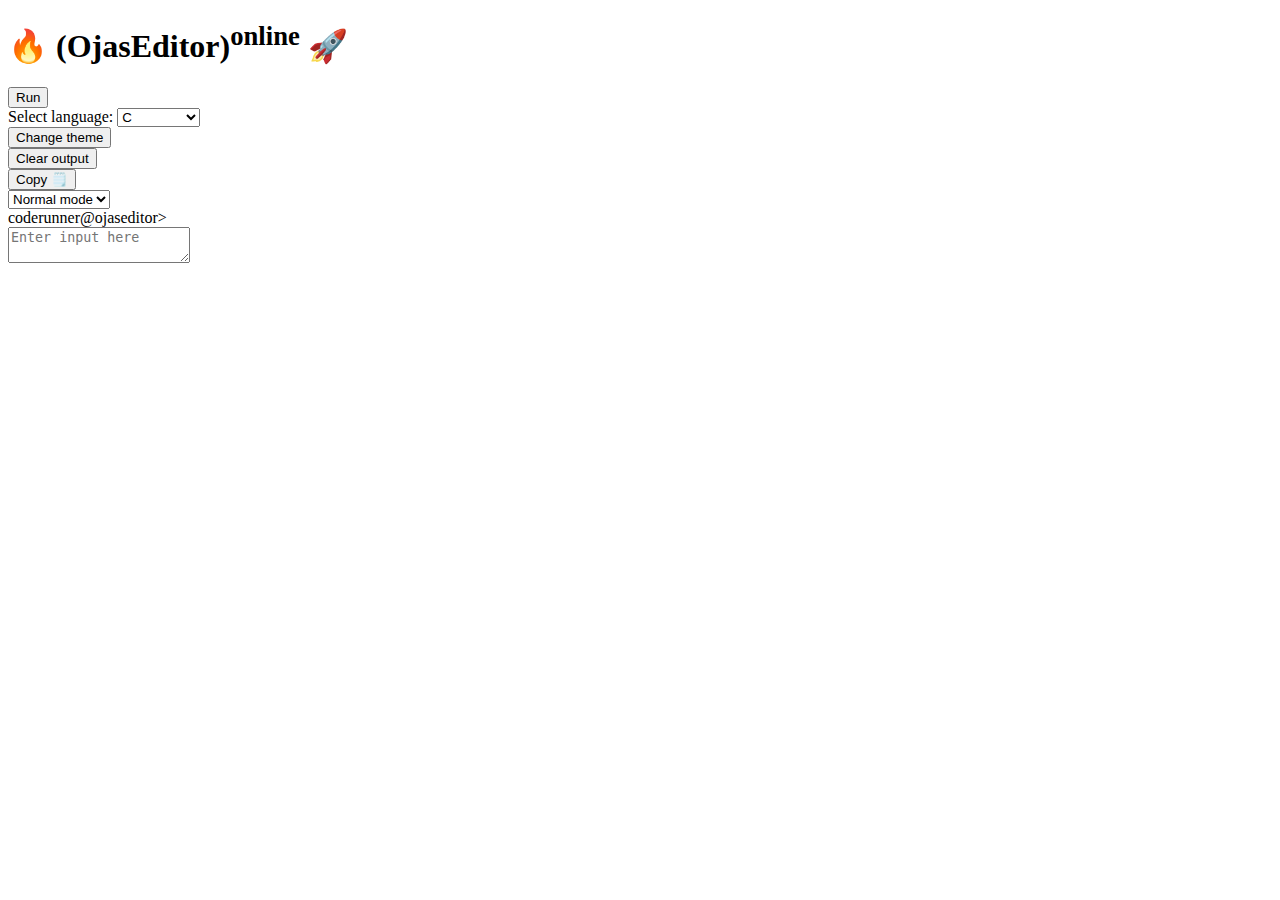
==== projects/OjasEditor/index.html @ 9c2abfca "Re-uploaded OjasEditor" ====
<!doctype html>
<html lang="en">

<head>
  <meta charset="UTF-8" />
  <meta name="viewport" content="width=device-width, initial-scale=1.0" />
  <title>Ojas Editor Online</title>
  <script type="module" crossorigin src="/editor/assets/index-CF9U6pEm.js"></script>
  <link rel="stylesheet" crossorigin href="/editor/assets/index-IVdqrjBA.css">
</head>

<body>
  <div class="header">
    <header>
      <h1>🔥 (OjasEditor)<sup>online</sup> 🚀</h1>
    </header>
    <div class="tab">
      <button id="run-button">Run</button>
      <div class="lang-selector">
        <label for="lang-selector" id="label-lang">Select language: </label>
        <select name="language" id="lang-selector">
          <option value="c">C</option>
          <option value="cpp">C++</option>
          <option value="java">Java</option>
          <option value="javascript">Javascript</option>
          <option value="php">PHP</option>
          <option value="python">Python</option>
          <option value="typescript">Typescript</option>
        </select>
      </div>
      <div class="theme">
        <button id="switch-theme">Change theme</button>
      </div>
      <div class="clear-output">
        <button id="clear-output">Clear output</button>
      </div>
      <div class="copy-code">
        <button id="copy-button">Copy 🗒️</button>
      </div>
      <div class="mode">
        <select name="mode" id="mode">
          <option value="normal">Normal mode</option>
          <option value="vim">Vim mode</option>
        </select>
      </div>
    </div>
  </div>
  <div class="container">
    <div class="editor-pane">
      <div id="editor" class="no-invert"></div>
      <div id="status-bar"></div>
    </div>
    <div class="execution-pane">
      <div class="output-pane">
        coderunner@ojaseditor>
      </div>
      <div class="input-pane">
        <textarea class="input" name="input" placeholder="Enter input here" spellcheck="false"></textarea>
      </div>
    </div>
  </div>
</body>

</html>
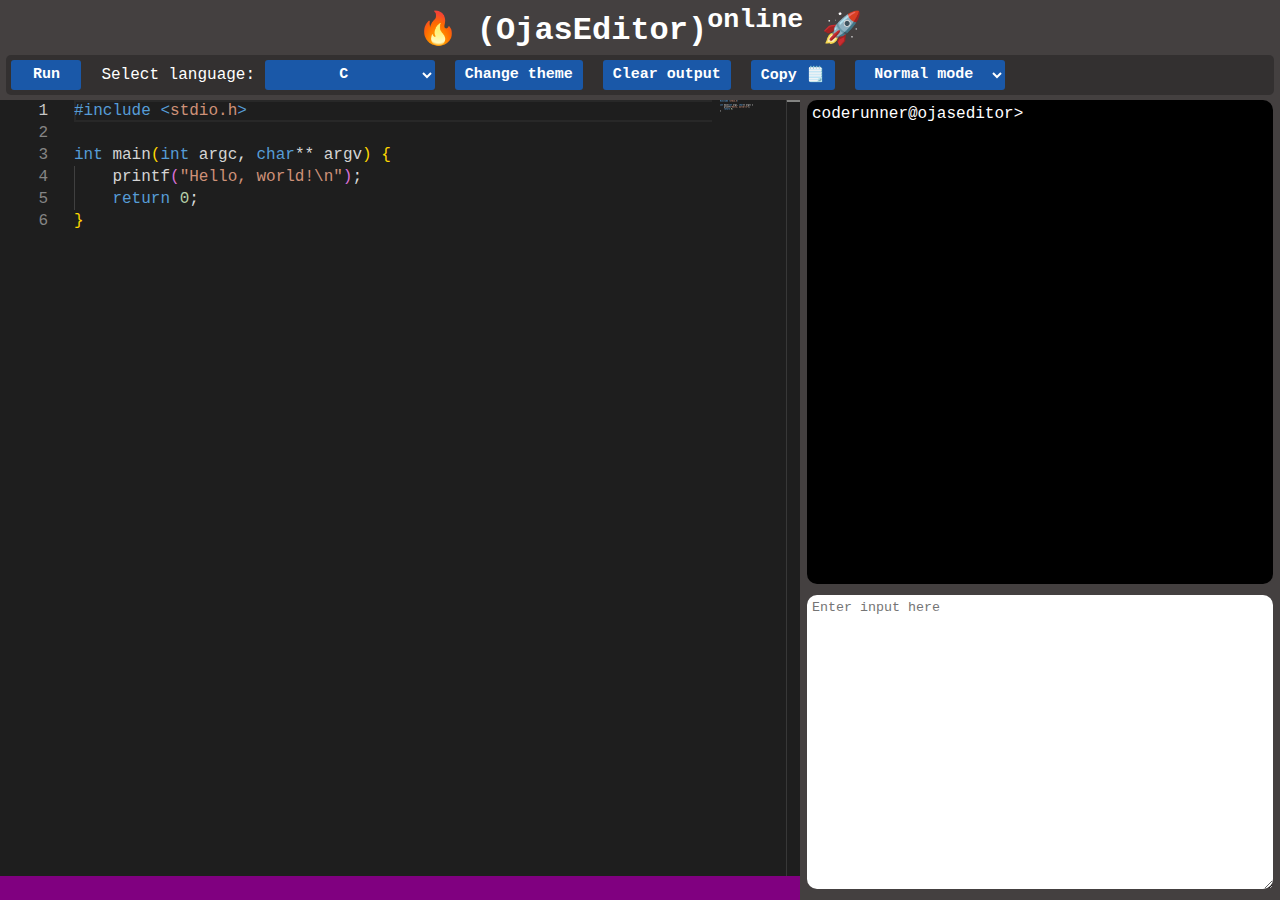
==== commit 603133ff: "Re-uploaded OjasEditor" ====
--- a/projects/OjasEditor/index.html
+++ b/projects/OjasEditor/index.html
@@ -5,8 +5,8 @@
   <meta charset="UTF-8" />
   <meta name="viewport" content="width=device-width, initial-scale=1.0" />
   <title>Ojas Editor Online</title>
-  <script type="module" crossorigin src="/editor/assets/index-CF9U6pEm.js"></script>
-  <link rel="stylesheet" crossorigin href="/editor/assets/index-IVdqrjBA.css">
+  <script type="module" crossorigin src="/projects/OjasEditor/assets/index-4h931FvG.js"></script>
+  <link rel="stylesheet" crossorigin href="/projects/OjasEditor/assets/index-B7IxTGSp.css">
 </head>
 
 <body>
--- a/projects/OjasEditor/assets/index-B7IxTGSp.css
+++ b/projects/OjasEditor/assets/index-B7IxTGSp.css
@@ -0,0 +1 @@
+*{margin:0;padding:0;text-decoration:none;font-family:Courier New,Courier,monospace}html{transition:filter .3s ease}body{background-color:#444040}.header{height:100px;display:flex;flex-direction:column;justify-content:space-evenly;align-items:center}.tab{width:99%;display:flex;align-items:center;gap:20px;height:40px;background-color:#333030;border-radius:5px}#label-lang{color:#fff}header>h1{text-align:center;color:#fff}.container{width:auto;height:calc(100vh - 100px);display:flex;flex-direction:row}.editor-pane{width:800px;height:100%}#editor{width:800px;height:97%;font-family:Cambria,Cochin,Georgia,Times,Times New Roman,serif}.execution-pane{width:calc(100vw - 800px);display:flex;flex-direction:column;justify-content:center;align-items:center;height:100%}.input-pane{width:100%;height:40%;display:flex;align-items:center;justify-content:center}.input{width:95%;outline:none;height:90%;border-width:0;border-radius:10px;padding:5px}.output-pane{width:95%;background-color:#000;color:#fff;height:60%;border-radius:10px;padding:5px;overflow-y:scroll;overflow-x:scroll}#run-button{margin-left:5px;width:70px;height:30px}#run-button:disabled{background-color:gray;cursor:not-allowed}#lang-selector{width:170px;height:30px;text-align:center;background-color:#1a58a8;font-weight:600;font-size:15px;border:none;color:#fff;padding:5px 10px;border-radius:3px}.tab button{height:30px;padding:5px 10px;background-color:#1a58a8;border:none;color:#fff;text-align:center;border-radius:3px;font-weight:600;font-size:15px;transition:.3s ease}.tab button:hover{cursor:pointer;background-color:#0768e7}.invert-theme,.invert-theme .no-invert{filter:invert(1)}#copy-button{transition:.5s ease}#status-bar{width:100%;height:3%;background-color:purple;color:#fff}#mode{width:150px;height:30px;text-align:center;background-color:#1a58a8;font-weight:600;font-size:15px;border:none;color:#fff;padding:5px;border-radius:3px}.expand{height:100%}.monaco-editor{font-family:-apple-system,BlinkMacSystemFont,Segoe WPC,Segoe UI,HelveticaNeue-Light,system-ui,Ubuntu,Droid Sans,sans-serif;--monaco-monospace-font: "SF Mono", Monaco, Menlo, Consolas, "Ubuntu Mono", "Liberation Mono", "DejaVu Sans Mono", "Courier New", monospace}.monaco-menu .monaco-action-bar.vertical .action-item .action-menu-item:focus .action-label{stroke-width:1.2px}.monaco-editor.vs-dark .monaco-menu .monaco-action-bar.vertical .action-menu-item:focus .action-label,.monaco-editor.hc-black .monaco-menu .monaco-action-bar.vertical .action-menu-item:focus .action-label,.monaco-editor.hc-light .monaco-menu .monaco-action-bar.vertical .action-menu-item:focus .action-label{stroke-width:1.2px}.monaco-hover p{margin:0}.monaco-aria-container{position:absolute!important;top:0;height:1px;width:1px;margin:-1px;overflow:hidden;padding:0;clip:rect(1px,1px,1px,1px);clip-path:inset(50%)}.monaco-editor,.monaco-diff-editor .synthetic-focus,.monaco-diff-editor [tabindex="0"]:focus,.monaco-diff-editor [tabindex="-1"]:focus,.monaco-diff-editor button:focus,.monaco-diff-editor input[type=button]:focus,.monaco-diff-editor input[type=checkbox]:focus,.monaco-diff-editor input[type=search]:focus,.monaco-diff-editor input[type=text]:focus,.monaco-diff-editor select:focus,.monaco-diff-editor textarea:focus{outline-width:1px;outline-style:solid;outline-offset:-1px;outline-color:var(--vscode-focusBorder);opacity:1}.monaco-aria-container{position:absolute;left:-999em}::-ms-clear{display:none}.monaco-editor .editor-widget input{color:inherit}.monaco-editor{position:relative;overflow:visible;-webkit-text-size-adjust:100%;color:var(--vscode-editor-foreground);background-color:var(--vscode-editor-background)}.monaco-editor-background{background-color:var(--vscode-editor-background)}.monaco-editor .rangeHighlight{background-color:var(--vscode-editor-rangeHighlightBackground);box-sizing:border-box;border:1px solid var(--vscode-editor-rangeHighlightBorder)}.monaco-editor.hc-black .rangeHighlight,.monaco-editor.hc-light .rangeHighlight{border-style:dotted}.monaco-editor .symbolHighlight{background-color:var(--vscode-editor-symbolHighlightBackground);box-sizing:border-box;border:1px solid var(--vscode-editor-symbolHighlightBorder)}.monaco-editor.hc-black .symbolHighlight,.monaco-editor.hc-light .symbolHighlight{border-style:dotted}.monaco-editor .overflow-guard{position:relative;overflow:hidden}.monaco-editor .view-overlays{position:absolute;top:0}.monaco-editor .view-overlays>div,.monaco-editor .margin-view-overlays>div{position:absolute;width:100%}.monaco-editor .squiggly-error{border-bottom:4px double var(--vscode-editorError-border)}.monaco-editor .squiggly-error:before{display:block;content:"";width:100%;height:100%;background:var(--vscode-editorError-background)}.monaco-editor .squiggly-warning{border-bottom:4px double var(--vscode-editorWarning-border)}.monaco-editor .squiggly-warning:before{display:block;content:"";width:100%;height:100%;background:var(--vscode-editorWarning-background)}.monaco-editor .squiggly-info{border-bottom:4px double var(--vscode-editorInfo-border)}.monaco-editor .squiggly-info:before{display:block;content:"";width:100%;height:100%;background:var(--vscode-editorInfo-background)}.monaco-editor .squiggly-hint{border-bottom:2px dotted var(--vscode-editorHint-border)}.monaco-editor.showUnused .squiggly-unnecessary{border-bottom:2px dashed var(--vscode-editorUnnecessaryCode-border)}.monaco-editor.showDeprecated .squiggly-inline-deprecated{text-decoration:line-through;text-decoration-color:var(--vscode-editor-foreground, inherit)}.monaco-scrollable-element>.scrollbar>.scra{cursor:pointer;font-size:11px!important}.monaco-scrollable-element>.visible{opacity:1;background:#0000;transition:opacity .1s linear;z-index:11}.monaco-scrollable-element>.invisible{opacity:0;pointer-events:none}.monaco-scrollable-element>.invisible.fade{transition:opacity .8s linear}.monaco-scrollable-element>.shadow{position:absolute;display:none}.monaco-scrollable-element>.shadow.top{display:block;top:0;left:3px;height:3px;width:100%;box-shadow:var(--vscode-scrollbar-shadow) 0 6px 6px -6px inset}.monaco-scrollable-element>.shadow.left{display:block;top:3px;left:0;height:100%;width:3px;box-shadow:var(--vscode-scrollbar-shadow) 6px 0 6px -6px inset}.monaco-scrollable-element>.shadow.top-left-corner{display:block;top:0;left:0;height:3px;width:3px}.monaco-scrollable-element>.shadow.top.left{box-shadow:var(--vscode-scrollbar-shadow) 6px 0 6px -6px inset}.monaco-scrollable-element>.scrollbar>.slider{background:var(--vscode-scrollbarSlider-background)}.monaco-scrollable-element>.scrollbar>.slider:hover{background:var(--vscode-scrollbarSlider-hoverBackground)}.monaco-scrollable-element>.scrollbar>.slider.active{background:var(--vscode-scrollbarSlider-activeBackground)}.monaco-editor .inputarea{min-width:0;min-height:0;margin:0;padding:0;position:absolute;outline:none!important;resize:none;border:none;overflow:hidden;color:transparent;background-color:transparent;z-index:-10}.monaco-editor .inputarea.ime-input{z-index:10;caret-color:var(--vscode-editorCursor-foreground);color:var(--vscode-editor-foreground)}.monaco-editor .margin-view-overlays .line-numbers{bottom:0;font-variant-numeric:tabular-nums;position:absolute;text-align:right;display:inline-block;vertical-align:middle;box-sizing:border-box;cursor:default}.monaco-editor .relative-current-line-number{text-align:left;display:inline-block;width:100%}.monaco-editor .margin-view-overlays .line-numbers.lh-odd{margin-top:1px}.monaco-editor .line-numbers{color:var(--vscode-editorLineNumber-foreground)}.monaco-editor .line-numbers.active-line-number{color:var(--vscode-editorLineNumber-activeForeground)}.monaco-editor .margin{background-color:var(--vscode-editorGutter-background)}.monaco-mouse-cursor-text{cursor:text}.monaco-editor .blockDecorations-container{position:absolute;top:0;pointer-events:none}.monaco-editor .blockDecorations-block{position:absolute;box-sizing:border-box}.monaco-editor .view-overlays .current-line,.monaco-editor .margin-view-overlays .current-line{display:block;position:absolute;left:0;top:0;box-sizing:border-box;height:100%}.monaco-editor .margin-view-overlays .current-line.current-line-margin.current-line-margin-both{border-right:0}.monaco-editor .lines-content .cdr{position:absolute;height:100%}.monaco-editor .glyph-margin{position:absolute;top:0}.monaco-editor .glyph-margin-widgets .cgmr{position:absolute;display:flex;align-items:center;justify-content:center}.monaco-editor .glyph-margin-widgets .cgmr.codicon-modifier-spin:before{position:absolute;top:50%;left:50%;transform:translate(-50%,-50%)}.monaco-editor .lines-content .core-guide{position:absolute;box-sizing:border-box;height:100%}.mtkcontrol{color:#fff!important;background:#960000!important}.mtkoverflow{background-color:var(--vscode-button-background, var(--vscode-editor-background));color:var(--vscode-button-foreground, var(--vscode-editor-foreground));border-width:1px;border-style:solid;border-color:var(--vscode-contrastBorder);border-radius:2px;padding:4px;cursor:pointer}.mtkoverflow:hover{background-color:var(--vscode-button-hoverBackground)}.monaco-editor.no-user-select .lines-content,.monaco-editor.no-user-select .view-line,.monaco-editor.no-user-select .view-lines{user-select:none;-webkit-user-select:none}.monaco-editor.mac .lines-content:hover,.monaco-editor.mac .view-line:hover,.monaco-editor.mac .view-lines:hover{user-select:text;-webkit-user-select:text;-ms-user-select:text}.monaco-editor.enable-user-select{user-select:initial;-webkit-user-select:initial}.monaco-editor .view-lines{white-space:nowrap}.monaco-editor .view-line{position:absolute;width:100%}.monaco-editor .lines-content>.view-lines>.view-line>span{top:0;bottom:0;position:absolute}.monaco-editor .mtkw{color:var(--vscode-editorWhitespace-foreground)!important}.monaco-editor .mtkz{display:inline-block;color:var(--vscode-editorWhitespace-foreground)!important}.monaco-editor .lines-decorations{position:absolute;top:0;background:#fff}.monaco-editor .margin-view-overlays .cldr{position:absolute;height:100%}.monaco-editor .margin-view-overlays .cmdr{position:absolute;left:0;width:100%;height:100%}.monaco-editor .minimap.slider-mouseover .minimap-slider{opacity:0;transition:opacity .1s linear}.monaco-editor .minimap.slider-mouseover:hover .minimap-slider,.monaco-editor .minimap.slider-mouseover .minimap-slider.active{opacity:1}.monaco-editor .minimap-slider .minimap-slider-horizontal{background:var(--vscode-minimapSlider-background)}.monaco-editor .minimap-slider:hover .minimap-slider-horizontal{background:var(--vscode-minimapSlider-hoverBackground)}.monaco-editor .minimap-slider.active .minimap-slider-horizontal{background:var(--vscode-minimapSlider-activeBackground)}.monaco-editor .minimap-shadow-visible{box-shadow:var(--vscode-scrollbar-shadow) -6px 0 6px -6px inset}.monaco-editor .minimap-shadow-hidden{position:absolute;width:0}.monaco-editor .minimap-shadow-visible{position:absolute;left:-6px;width:6px}.monaco-editor.no-minimap-shadow .minimap-shadow-visible{position:absolute;left:-1px;width:1px}.minimap.autohide{opacity:0;transition:opacity .5s}.minimap.autohide:hover{opacity:1}.monaco-editor .minimap{z-index:5}.monaco-editor .overlayWidgets{position:absolute;top:0;left:0}.monaco-editor .view-ruler{position:absolute;top:0;box-shadow:1px 0 0 0 var(--vscode-editorRuler-foreground) inset}.monaco-editor .scroll-decoration{position:absolute;top:0;left:0;height:6px;box-shadow:var(--vscode-scrollbar-shadow) 0 6px 6px -6px inset}.monaco-editor .lines-content .cslr{position:absolute}.monaco-editor .focused .selected-text{background-color:var(--vscode-editor-selectionBackground)}.monaco-editor .selected-text{background-color:var(--vscode-editor-inactiveSelectionBackground)}.monaco-editor .top-left-radius{border-top-left-radius:3px}.monaco-editor .bottom-left-radius{border-bottom-left-radius:3px}.monaco-editor .top-right-radius{border-top-right-radius:3px}.monaco-editor .bottom-right-radius{border-bottom-right-radius:3px}.monaco-editor.hc-black .top-left-radius{border-top-left-radius:0}.monaco-editor.hc-black .bottom-left-radius{border-bottom-left-radius:0}.monaco-editor.hc-black .top-right-radius{border-top-right-radius:0}.monaco-editor.hc-black .bottom-right-radius{border-bottom-right-radius:0}.monaco-editor.hc-light .top-left-radius{border-top-left-radius:0}.monaco-editor.hc-light .bottom-left-radius{border-bottom-left-radius:0}.monaco-editor.hc-light .top-right-radius{border-top-right-radius:0}.monaco-editor.hc-light .bottom-right-radius{border-bottom-right-radius:0}.monaco-editor .cursors-layer{position:absolute;top:0}.monaco-editor .cursors-layer>.cursor{position:absolute;overflow:hidden;box-sizing:border-box}.monaco-editor .cursors-layer.cursor-smooth-caret-animation>.cursor{transition:all 80ms}.monaco-editor .cursors-layer.cursor-block-outline-style>.cursor{background:transparent!important;border-style:solid;border-width:1px}.monaco-editor .cursors-layer.cursor-underline-style>.cursor{border-bottom-width:2px;border-bottom-style:solid;background:transparent!important}.monaco-editor .cursors-layer.cursor-underline-thin-style>.cursor{border-bottom-width:1px;border-bottom-style:solid;background:transparent!important}@keyframes monaco-cursor-smooth{0%,20%{opacity:1}60%,to{opacity:0}}@keyframes monaco-cursor-phase{0%,20%{opacity:1}90%,to{opacity:0}}@keyframes monaco-cursor-expand{0%,20%{transform:scaleY(1)}80%,to{transform:scaleY(0)}}.cursor-smooth{animation:monaco-cursor-smooth .5s ease-in-out 0s 20 alternate}.cursor-phase{animation:monaco-cursor-phase .5s ease-in-out 0s 20 alternate}.cursor-expand>.cursor{animation:monaco-cursor-expand .5s ease-in-out 0s 20 alternate}.monaco-editor .mwh{position:absolute;color:var(--vscode-editorWhitespace-foreground)!important}.monaco-workbench .workbench-hover{position:relative;font-size:13px;line-height:19px;z-index:40;overflow:hidden;max-width:700px;background:var(--vscode-editorHoverWidget-background);border:1px solid var(--vscode-editorHoverWidget-border);border-radius:3px;color:var(--vscode-editorHoverWidget-foreground);box-shadow:0 2px 8px var(--vscode-widget-shadow)}.monaco-workbench .workbench-hover hr{border-bottom:none}.monaco-workbench .workbench-hover:not(.skip-fade-in){animation:fadein .1s linear}.monaco-workbench .workbench-hover.compact{font-size:12px}.monaco-workbench .workbench-hover.compact .hover-contents{padding:2px 8px}.monaco-workbench .workbench-hover-container.locked .workbench-hover{outline:1px solid var(--vscode-editorHoverWidget-border)}.monaco-workbench .workbench-hover-container.locked .workbench-hover:focus,.monaco-workbench .workbench-hover-lock:focus{outline:1px solid var(--vscode-focusBorder)}.monaco-workbench .workbench-hover-container.locked .workbench-hover-lock:hover{background:var(--vscode-toolbar-hoverBackground)}.monaco-workbench .workbench-hover-pointer{position:absolute;z-index:41;pointer-events:none}.monaco-workbench .workbench-hover-pointer:after{content:"";position:absolute;width:5px;height:5px;background-color:var(--vscode-editorHoverWidget-background);border-right:1px solid var(--vscode-editorHoverWidget-border);border-bottom:1px solid var(--vscode-editorHoverWidget-border)}.monaco-workbench .locked .workbench-hover-pointer:after{width:4px;height:4px;border-right-width:2px;border-bottom-width:2px}.monaco-workbench .workbench-hover-pointer.left{left:-3px}.monaco-workbench .workbench-hover-pointer.right{right:3px}.monaco-workbench .workbench-hover-pointer.top{top:-3px}.monaco-workbench .workbench-hover-pointer.bottom{bottom:3px}.monaco-workbench .workbench-hover-pointer.left:after{transform:rotate(135deg)}.monaco-workbench .workbench-hover-pointer.right:after{transform:rotate(315deg)}.monaco-workbench .workbench-hover-pointer.top:after{transform:rotate(225deg)}.monaco-workbench .workbench-hover-pointer.bottom:after{transform:rotate(45deg)}.monaco-workbench .workbench-hover a{color:var(--vscode-textLink-foreground)}.monaco-workbench .workbench-hover a:focus{outline:1px solid;outline-offset:-1px;text-decoration:underline;outline-color:var(--vscode-focusBorder)}.monaco-workbench .workbench-hover a:hover,.monaco-workbench .workbench-hover a:active{color:var(--vscode-textLink-activeForeground)}.monaco-workbench .workbench-hover code{background:var(--vscode-textCodeBlock-background)}.monaco-workbench .workbench-hover .hover-row .actions{background:var(--vscode-editorHoverWidget-statusBarBackground)}.monaco-workbench .workbench-hover.right-aligned{left:1px}.monaco-workbench .workbench-hover.right-aligned .hover-row.status-bar .actions{flex-direction:row-reverse}.monaco-workbench .workbench-hover.right-aligned .hover-row.status-bar .actions .action-container{margin-right:0;margin-left:16px}.monaco-hover{cursor:default;position:absolute;overflow:hidden;user-select:text;-webkit-user-select:text;box-sizing:border-box;animation:fadein .1s linear;line-height:1.5em;white-space:var(--vscode-hover-whiteSpace, normal)}.monaco-hover.hidden{display:none}.monaco-hover a:hover:not(.disabled){cursor:pointer}.monaco-hover .hover-contents:not(.html-hover-contents){padding:4px 8px}.monaco-hover .markdown-hover>.hover-contents:not(.code-hover-contents){max-width:var(--vscode-hover-maxWidth, 500px);word-wrap:break-word}.monaco-hover .markdown-hover>.hover-contents:not(.code-hover-contents) hr{min-width:100%}.monaco-hover p,.monaco-hover .code,.monaco-hover ul,.monaco-hover h1,.monaco-hover h2,.monaco-hover h3,.monaco-hover h4,.monaco-hover h5,.monaco-hover h6{margin:8px 0}.monaco-hover h1,.monaco-hover h2,.monaco-hover h3,.monaco-hover h4,.monaco-hover h5,.monaco-hover h6{line-height:1.1}.monaco-hover code{font-family:var(--monaco-monospace-font)}.monaco-hover hr{box-sizing:border-box;border-left:0px;border-right:0px;margin:4px -8px -4px;height:1px}.monaco-hover p:first-child,.monaco-hover .code:first-child,.monaco-hover ul:first-child{margin-top:0}.monaco-hover p:last-child,.monaco-hover .code:last-child,.monaco-hover ul:last-child{margin-bottom:0}.monaco-hover ul,.monaco-hover ol{padding-left:20px}.monaco-hover li>p{margin-bottom:0}.monaco-hover li>ul{margin-top:0}.monaco-hover code{border-radius:3px;padding:0 .4em}.monaco-hover .monaco-tokenized-source{white-space:var(--vscode-hover-sourceWhiteSpace, pre-wrap)}.monaco-hover .hover-row.status-bar{font-size:12px;line-height:22px}.monaco-hover .hover-row.status-bar .info{font-style:italic;padding:0 8px}.monaco-hover .hover-row.status-bar .actions{display:flex;padding:0 8px;width:100%}.monaco-hover .hover-row.status-bar .actions .action-container{margin-right:16px;cursor:pointer}.monaco-hover .hover-row.status-bar .actions .action-container .action .icon{padding-right:4px}.monaco-hover .markdown-hover .hover-contents .codicon{color:inherit;font-size:inherit;vertical-align:middle}.monaco-hover .hover-contents a.code-link:hover,.monaco-hover .hover-contents a.code-link{color:inherit}.monaco-hover .hover-contents a.code-link:before{content:"("}.monaco-hover .hover-contents a.code-link:after{content:")"}.monaco-hover .hover-contents a.code-link>span{text-decoration:underline;border-bottom:1px solid transparent;text-underline-position:under;color:var(--vscode-textLink-foreground)}.monaco-hover .hover-contents a.code-link>span:hover{color:var(--vscode-textLink-activeForeground)}.monaco-hover .markdown-hover .hover-contents:not(.code-hover-contents):not(.html-hover-contents) span{margin-bottom:4px;display:inline-block}.monaco-hover-content{padding-right:2px;padding-bottom:2px;box-sizing:border-box}.monaco-hover-content .action-container a{-webkit-user-select:none;user-select:none}.monaco-hover-content .action-container.disabled{pointer-events:none;opacity:.4;cursor:default}.monaco-editor .rendered-markdown kbd{background-color:var(--vscode-keybindingLabel-background);color:var(--vscode-keybindingLabel-foreground);border-style:solid;border-width:1px;border-radius:3px;border-color:var(--vscode-keybindingLabel-border);border-bottom-color:var(--vscode-keybindingLabel-bottomBorder);box-shadow:inset 0 -1px 0 var(--vscode-widget-shadow);vertical-align:middle;padding:1px 3px}.rendered-markdown li:has(input[type=checkbox]){list-style-type:none}.context-view{position:absolute}.context-view.fixed{all:initial;font-family:inherit;font-size:13px;position:fixed;color:inherit}.monaco-list{position:relative;height:100%;width:100%;white-space:nowrap}.monaco-list.mouse-support{user-select:none;-webkit-user-select:none}.monaco-list>.monaco-scrollable-element{height:100%}.monaco-list-rows{position:relative;width:100%;height:100%}.monaco-list.horizontal-scrolling .monaco-list-rows{width:auto;min-width:100%}.monaco-list-row{position:absolute;box-sizing:border-box;overflow:hidden;width:100%}.monaco-list.mouse-support .monaco-list-row{cursor:pointer;touch-action:none}.monaco-list .monaco-scrollable-element>.scrollbar.vertical,.monaco-pane-view>.monaco-split-view2.vertical>.monaco-scrollable-element>.scrollbar.vertical{z-index:14}.monaco-list-row.scrolling{display:none!important}.monaco-list.element-focused,.monaco-list.selection-single,.monaco-list.selection-multiple{outline:0!important}.monaco-drag-image{display:inline-block;padding:1px 7px;border-radius:10px;font-size:12px;position:absolute;z-index:1000}.monaco-list-type-filter-message{position:absolute;box-sizing:border-box;width:100%;height:100%;top:0;left:0;padding:40px 1em 1em;text-align:center;white-space:normal;opacity:.7;pointer-events:none}.monaco-list-type-filter-message:empty{display:none}.monaco-select-box-dropdown-padding{--dropdown-padding-top: 1px;--dropdown-padding-bottom: 1px}.hc-black .monaco-select-box-dropdown-padding,.hc-light .monaco-select-box-dropdown-padding{--dropdown-padding-top: 3px;--dropdown-padding-bottom: 4px}.monaco-select-box-dropdown-container{display:none;box-sizing:border-box}.monaco-select-box-dropdown-container>.select-box-details-pane>.select-box-description-markdown *{margin:0}.monaco-select-box-dropdown-container>.select-box-details-pane>.select-box-description-markdown a:focus{outline:1px solid -webkit-focus-ring-color;outline-offset:-1px}.monaco-select-box-dropdown-container>.select-box-details-pane>.select-box-description-markdown code{line-height:15px;font-family:var(--monaco-monospace-font)}.monaco-select-box-dropdown-container.visible{display:flex;flex-direction:column;text-align:left;width:1px;overflow:hidden;border-bottom-left-radius:3px;border-bottom-right-radius:3px}.monaco-select-box-dropdown-container>.select-box-dropdown-list-container{flex:0 0 auto;align-self:flex-start;padding-top:var(--dropdown-padding-top);padding-bottom:var(--dropdown-padding-bottom);padding-left:1px;padding-right:1px;width:100%;overflow:hidden;box-sizing:border-box}.monaco-select-box-dropdown-container>.select-box-details-pane{padding:5px}.hc-black .monaco-select-box-dropdown-container>.select-box-dropdown-list-container{padding-top:var(--dropdown-padding-top);padding-bottom:var(--dropdown-padding-bottom)}.monaco-select-box-dropdown-container>.select-box-dropdown-list-container .monaco-list .monaco-list-row{cursor:pointer}.monaco-select-box-dropdown-container>.select-box-dropdown-list-container .monaco-list .monaco-list-row>.option-text{text-overflow:ellipsis;overflow:hidden;padding-left:3.5px;white-space:nowrap;float:left}.monaco-select-box-dropdown-container>.select-box-dropdown-list-container .monaco-list .monaco-list-row>.option-detail{text-overflow:ellipsis;overflow:hidden;padding-left:3.5px;white-space:nowrap;float:left;opacity:.7}.monaco-select-box-dropdown-container>.select-box-dropdown-list-container .monaco-list .monaco-list-row>.option-decorator-right{text-overflow:ellipsis;overflow:hidden;padding-right:10px;white-space:nowrap;float:right}.monaco-select-box-dropdown-container>.select-box-dropdown-list-container .monaco-list .monaco-list-row>.visually-hidden{position:absolute;left:-10000px;top:auto;width:1px;height:1px;overflow:hidden}.monaco-select-box-dropdown-container>.select-box-dropdown-container-width-control{flex:1 1 auto;align-self:flex-start;opacity:0}.monaco-select-box-dropdown-container>.select-box-dropdown-container-width-control>.width-control-div{overflow:hidden;max-height:0px}.monaco-select-box-dropdown-container>.select-box-dropdown-container-width-control>.width-control-div>.option-text-width-control{padding-left:4px;padding-right:8px;white-space:nowrap}.monaco-select-box{width:100%;cursor:pointer;border-radius:2px}.monaco-select-box-dropdown-container{font-size:13px;font-weight:400;text-transform:none}.monaco-action-bar .action-item.select-container{cursor:default}.monaco-action-bar .action-item .monaco-select-box{cursor:pointer;min-width:100px;min-height:18px;padding:2px 23px 2px 8px}.mac .monaco-action-bar .action-item .monaco-select-box{font-size:11px;border-radius:5px}.monaco-action-bar{white-space:nowrap;height:100%}.monaco-action-bar .actions-container{display:flex;margin:0 auto;padding:0;height:100%;width:100%;align-items:center}.monaco-action-bar.vertical .actions-container{display:inline-block}.monaco-action-bar .action-item{display:block;align-items:center;justify-content:center;cursor:pointer;position:relative}.monaco-action-bar .action-item.disabled{cursor:default}.monaco-action-bar .action-item .icon,.monaco-action-bar .action-item .codicon{display:block}.monaco-action-bar .action-item .codicon{display:flex;align-items:center;width:16px;height:16px}.monaco-action-bar .action-label{display:flex;font-size:11px;padding:3px;border-radius:5px}.monaco-action-bar .action-item.disabled .action-label,.monaco-action-bar .action-item.disabled .action-label:before,.monaco-action-bar .action-item.disabled .action-label:hover{color:var(--vscode-disabledForeground)}.monaco-action-bar.vertical{text-align:left}.monaco-action-bar.vertical .action-item{display:block}.monaco-action-bar.vertical .action-label.separator{display:block;border-bottom:1px solid #bbb;padding-top:1px;margin-left:.8em;margin-right:.8em}.monaco-action-bar .action-item .action-label.separator{width:1px;height:16px;margin:5px 4px!important;cursor:default;min-width:1px;padding:0;background-color:#bbb}.secondary-actions .monaco-action-bar .action-label{margin-left:6px}.monaco-action-bar .action-item.select-container{overflow:hidden;flex:1;max-width:170px;min-width:60px;display:flex;align-items:center;justify-content:center;margin-right:10px}.monaco-action-bar .action-item.action-dropdown-item{display:flex}.monaco-action-bar .action-item.action-dropdown-item>.action-dropdown-item-separator{display:flex;align-items:center;cursor:default}.monaco-action-bar .action-item.action-dropdown-item>.action-dropdown-item-separator>div{width:1px}.monaco-dropdown{height:100%;padding:0}.monaco-dropdown>.dropdown-label{cursor:pointer;height:100%;display:flex;align-items:center;justify-content:center}.monaco-dropdown>.dropdown-label>.action-label.disabled{cursor:default}.monaco-dropdown-with-primary{display:flex!important;flex-direction:row;border-radius:5px}.monaco-dropdown-with-primary>.action-container>.action-label{margin-right:0}.monaco-dropdown-with-primary>.dropdown-action-container>.monaco-dropdown>.dropdown-label .codicon[class*=codicon-]{font-size:12px;padding-left:0;padding-right:0;line-height:16px;margin-left:-3px}.monaco-dropdown-with-primary>.dropdown-action-container>.monaco-dropdown>.dropdown-label>.action-label{display:block;background-size:16px;background-position:center center;background-repeat:no-repeat}.monaco-action-bar .action-item.menu-entry .action-label.icon{width:16px;height:16px;background-repeat:no-repeat;background-position:50%;background-size:16px}.monaco-dropdown-with-default{display:flex!important;flex-direction:row;border-radius:5px}.monaco-dropdown-with-default>.action-container>.action-label{margin-right:0}.monaco-dropdown-with-default>.action-container.menu-entry>.action-label.icon{width:16px;height:16px;background-repeat:no-repeat;background-position:50%;background-size:16px}.monaco-dropdown-with-default:hover{background-color:var(--vscode-toolbar-hoverBackground)}.monaco-dropdown-with-default>.dropdown-action-container>.monaco-dropdown>.dropdown-label .codicon[class*=codicon-]{font-size:12px;padding-left:0;padding-right:0;line-height:16px;margin-left:-3px}.monaco-dropdown-with-default>.dropdown-action-container>.monaco-dropdown>.dropdown-label>.action-label{display:block;background-size:16px;background-position:center center;background-repeat:no-repeat}.quick-input-widget{font-size:13px}.quick-input-widget .monaco-highlighted-label .highlight{color:#0066bf}.vs .quick-input-widget .monaco-list-row.focused .monaco-highlighted-label .highlight{color:#9dddff}.vs-dark .quick-input-widget .monaco-highlighted-label .highlight{color:#0097fb}.hc-black .quick-input-widget .monaco-highlighted-label .highlight{color:#f38518}.hc-light .quick-input-widget .monaco-highlighted-label .highlight{color:#0f4a85}.monaco-keybinding>.monaco-keybinding-key{background-color:#ddd6;border:solid 1px rgba(204,204,204,.4);border-bottom-color:#bbb6;box-shadow:inset 0 -1px #bbb6;color:#555}.hc-black .monaco-keybinding>.monaco-keybinding-key{background-color:transparent;border:solid 1px rgb(111,195,223);box-shadow:none;color:#fff}.hc-light .monaco-keybinding>.monaco-keybinding-key{background-color:transparent;border:solid 1px #0F4A85;box-shadow:none;color:#292929}.vs-dark .monaco-keybinding>.monaco-keybinding-key{background-color:#8080802b;border:solid 1px rgba(51,51,51,.6);border-bottom-color:#4449;box-shadow:inset 0 -1px #4449;color:#ccc}.monaco-custom-toggle{margin-left:2px;float:left;cursor:pointer;overflow:hidden;width:20px;height:20px;border-radius:3px;border:1px solid transparent;padding:1px;box-sizing:border-box;user-select:none;-webkit-user-select:none}.monaco-custom-toggle:hover{background-color:var(--vscode-inputOption-hoverBackground)}.hc-black .monaco-custom-toggle:hover,.hc-light .monaco-custom-toggle:hover{border:1px dashed var(--vscode-focusBorder)}.hc-black .monaco-custom-toggle,.hc-light .monaco-custom-toggle,.hc-black .monaco-custom-toggle:hover,.hc-light .monaco-custom-toggle:hover{background:none}.monaco-custom-toggle.monaco-checkbox{height:18px;width:18px;border:1px solid transparent;border-radius:3px;margin-right:9px;margin-left:0;padding:0;opacity:1;background-size:16px!important}.monaco-action-bar .checkbox-action-item{display:flex;align-items:center}.monaco-action-bar .checkbox-action-item>.monaco-custom-toggle.monaco-checkbox{margin-right:4px}.monaco-action-bar .checkbox-action-item>.checkbox-label{font-size:12px}.monaco-custom-toggle.monaco-checkbox:not(.checked):before{visibility:hidden}.quick-input-widget{position:absolute;width:600px;z-index:2550;left:50%;margin-left:-300px;-webkit-app-region:no-drag;border-radius:6px}.quick-input-titlebar{display:flex;align-items:center;border-radius:inherit}.quick-input-left-action-bar{display:flex;margin-left:4px;flex:1}.quick-input-title{padding:3px 0;text-align:center;text-overflow:ellipsis;overflow:hidden}.quick-input-right-action-bar{display:flex;margin-right:4px;flex:1}.quick-input-right-action-bar>.actions-container{justify-content:flex-end}.quick-input-titlebar .monaco-action-bar .action-label.codicon{background-position:center;background-repeat:no-repeat;padding:2px}.quick-input-description{margin:6px 6px 6px 11px}.quick-input-header .quick-input-description{margin:4px 2px;flex:1}.quick-input-header{display:flex;padding:8px 6px 2px}.quick-input-widget.hidden-input .quick-input-header{padding:0;margin-bottom:0}.quick-input-and-message{display:flex;flex-direction:column;flex-grow:1;min-width:0;position:relative}.quick-input-check-all{align-self:center;margin:0}.quick-input-filter{flex-grow:1;display:flex;position:relative}.quick-input-box{flex-grow:1}.quick-input-widget.show-checkboxes .quick-input-box,.quick-input-widget.show-checkboxes .quick-input-message{margin-left:5px}.quick-input-visible-count{position:absolute;left:-10000px}.quick-input-count{align-self:center;position:absolute;right:4px;display:flex;align-items:center}.quick-input-count .monaco-count-badge{vertical-align:middle;padding:2px 4px;border-radius:2px;min-height:auto;line-height:normal}.quick-input-action{margin-left:6px}.quick-input-action .monaco-text-button{font-size:11px;padding:0 6px;display:flex;height:25px;align-items:center}.quick-input-message{margin-top:-1px;padding:5px;overflow-wrap:break-word}.quick-input-message>.codicon{margin:0 .2em;vertical-align:text-bottom}.quick-input-message a{color:inherit}.quick-input-progress.monaco-progress-container{position:relative}.quick-input-list{line-height:22px}.quick-input-widget.hidden-input .quick-input-list{margin-top:4px;padding-bottom:4px}.quick-input-list .monaco-list{overflow:hidden;max-height:440px;padding-bottom:5px}.quick-input-list .monaco-scrollable-element{padding:0 5px}.quick-input-list .quick-input-list-entry{box-sizing:border-box;overflow:hidden;display:flex;height:100%;padding:0 6px}.quick-input-list .quick-input-list-entry.quick-input-list-separator-border{border-top-width:1px;border-top-style:solid}.quick-input-list .monaco-list-row{border-radius:3px}.quick-input-list .monaco-list-row[data-index="0"] .quick-input-list-entry.quick-input-list-separator-border{border-top-style:none}.quick-input-list .quick-input-list-label{overflow:hidden;display:flex;height:100%;flex:1}.quick-input-list .quick-input-list-checkbox{align-self:center;margin:0}.quick-input-list .quick-input-list-icon{background-size:16px;background-position:left center;background-repeat:no-repeat;padding-right:6px;width:16px;height:22px;display:flex;align-items:center;justify-content:center}.quick-input-list .quick-input-list-rows{overflow:hidden;text-overflow:ellipsis;display:flex;flex-direction:column;height:100%;flex:1;margin-left:5px}.quick-input-widget.show-checkboxes .quick-input-list .quick-input-list-rows{margin-left:10px}.quick-input-widget .quick-input-list .quick-input-list-checkbox{display:none}.quick-input-widget.show-checkboxes .quick-input-list .quick-input-list-checkbox{display:inline}.quick-input-list .quick-input-list-rows>.quick-input-list-row{display:flex;align-items:center}.quick-input-list .quick-input-list-rows>.quick-input-list-row .monaco-icon-label,.quick-input-list .quick-input-list-rows>.quick-input-list-row .monaco-icon-label .monaco-icon-label-container>.monaco-icon-name-container{flex:1}.quick-input-list .quick-input-list-rows>.quick-input-list-row .codicon[class*=codicon-]{vertical-align:text-bottom}.quick-input-list .quick-input-list-rows .monaco-highlighted-label>span{opacity:1}.quick-input-list .quick-input-list-entry .quick-input-list-entry-keybinding{margin-right:8px}.quick-input-list .quick-input-list-label-meta{opacity:.7;line-height:normal;text-overflow:ellipsis;overflow:hidden}.quick-input-list .monaco-list .monaco-list-row .monaco-highlighted-label .highlight{font-weight:700;background-color:unset;color:var(--vscode-list-highlightForeground)!important}.quick-input-list .monaco-list .monaco-list-row.focused .monaco-highlighted-label .highlight{color:var(--vscode-list-focusHighlightForeground)!important}.quick-input-list .quick-input-list-entry .quick-input-list-separator{margin-right:4px}.quick-input-list .quick-input-list-entry-action-bar{display:flex;flex:0;overflow:visible}.quick-input-list .quick-input-list-entry-action-bar .action-label{display:none}.quick-input-list .quick-input-list-entry-action-bar .action-label.codicon{margin-right:4px;padding:0 2px 2px}.quick-input-list .quick-input-list-entry-action-bar{margin-top:1px}.quick-input-list .quick-input-list-entry-action-bar{margin-right:4px}.quick-input-list .quick-input-list-entry .quick-input-list-entry-action-bar .action-label.always-visible,.quick-input-list .quick-input-list-entry:hover .quick-input-list-entry-action-bar .action-label,.quick-input-list .quick-input-list-entry.focus-inside .quick-input-list-entry-action-bar .action-label,.quick-input-list .monaco-list-row.focused .quick-input-list-entry-action-bar .action-label,.quick-input-list .monaco-list-row.passive-focused .quick-input-list-entry-action-bar .action-label{display:flex}.quick-input-list .monaco-list-row.focused .monaco-keybinding-key,.quick-input-list .monaco-list-row.focused .quick-input-list-entry .quick-input-list-separator{color:inherit}.quick-input-list .monaco-list-row.focused .monaco-keybinding-key{background:none}.quick-input-list .quick-input-list-separator-as-item{padding:4px 6px;font-size:12px}.quick-input-list .quick-input-list-separator-as-item .label-name{font-weight:600}.quick-input-list .quick-input-list-separator-as-item .label-description{opacity:1!important}.quick-input-list .monaco-tree-sticky-row .quick-input-list-entry.quick-input-list-separator-as-item.quick-input-list-separator-border{border-top-style:none}.quick-input-list .monaco-tree-sticky-row{padding:0 5px}.quick-input-list .monaco-tl-twistie{display:none!important}:root{--vscode-sash-size: 4px;--vscode-sash-hover-size: 4px}.monaco-sash{position:absolute;z-index:35;touch-action:none}.monaco-sash.disabled{pointer-events:none}.monaco-sash.mac.vertical{cursor:col-resize}.monaco-sash.vertical.minimum{cursor:e-resize}.monaco-sash.vertical.maximum{cursor:w-resize}.monaco-sash.mac.horizontal{cursor:row-resize}.monaco-sash.horizontal.minimum{cursor:s-resize}.monaco-sash.horizontal.maximum{cursor:n-resize}.monaco-sash.disabled{cursor:default!important;pointer-events:none!important}.monaco-sash.vertical{cursor:ew-resize;top:0;width:var(--vscode-sash-size);height:100%}.monaco-sash.horizontal{cursor:ns-resize;left:0;width:100%;height:var(--vscode-sash-size)}.monaco-sash:not(.disabled)>.orthogonal-drag-handle{content:" ";height:calc(var(--vscode-sash-size) * 2);width:calc(var(--vscode-sash-size) * 2);z-index:100;display:block;cursor:all-scroll;position:absolute}.monaco-sash.horizontal.orthogonal-edge-north:not(.disabled)>.orthogonal-drag-handle.start,.monaco-sash.horizontal.orthogonal-edge-south:not(.disabled)>.orthogonal-drag-handle.end{cursor:nwse-resize}.monaco-sash.horizontal.orthogonal-edge-north:not(.disabled)>.orthogonal-drag-handle.end,.monaco-sash.horizontal.orthogonal-edge-south:not(.disabled)>.orthogonal-drag-handle.start{cursor:nesw-resize}.monaco-sash.vertical>.orthogonal-drag-handle.start{left:calc(var(--vscode-sash-size) * -.5);top:calc(var(--vscode-sash-size) * -1)}.monaco-sash.vertical>.orthogonal-drag-handle.end{left:calc(var(--vscode-sash-size) * -.5);bottom:calc(var(--vscode-sash-size) * -1)}.monaco-sash.horizontal>.orthogonal-drag-handle.start{top:calc(var(--vscode-sash-size) * -.5);left:calc(var(--vscode-sash-size) * -1)}.monaco-sash.horizontal>.orthogonal-drag-handle.end{top:calc(var(--vscode-sash-size) * -.5);right:calc(var(--vscode-sash-size) * -1)}.monaco-sash:before{content:"";pointer-events:none;position:absolute;width:100%;height:100%;background:transparent}.monaco-workbench:not(.reduce-motion) .monaco-sash:before{transition:background-color .1s ease-out}.monaco-sash.hover:before,.monaco-sash.active:before{background:var(--vscode-sash-hoverBorder)}.monaco-sash.vertical:before{width:var(--vscode-sash-hover-size);left:calc(50% - (var(--vscode-sash-hover-size) / 2))}.monaco-sash.horizontal:before{height:var(--vscode-sash-hover-size);top:calc(50% - (var(--vscode-sash-hover-size) / 2))}.pointer-events-disabled{pointer-events:none!important}.monaco-sash.debug{background:#0ff}.monaco-sash.debug.disabled{background:#0ff3}.monaco-sash.debug:not(.disabled)>.orthogonal-drag-handle{background:red}.monaco-split-view2{position:relative;width:100%;height:100%}.monaco-split-view2>.sash-container{position:absolute;width:100%;height:100%;pointer-events:none}.monaco-split-view2>.sash-container>.monaco-sash{pointer-events:initial}.monaco-split-view2>.monaco-scrollable-element{width:100%;height:100%}.monaco-split-view2>.monaco-scrollable-element>.split-view-container{width:100%;height:100%;white-space:nowrap;position:relative}.monaco-split-view2>.monaco-scrollable-element>.split-view-container>.split-view-view{white-space:initial;position:absolute}.monaco-split-view2>.monaco-scrollable-element>.split-view-container>.split-view-view:not(.visible){display:none}.monaco-split-view2.vertical>.monaco-scrollable-element>.split-view-container>.split-view-view{width:100%}.monaco-split-view2.horizontal>.monaco-scrollable-element>.split-view-container>.split-view-view{height:100%}.monaco-split-view2.separator-border>.monaco-scrollable-element>.split-view-container>.split-view-view:not(:first-child):before{content:" ";position:absolute;top:0;left:0;z-index:5;pointer-events:none;background-color:var(--separator-border)}.monaco-split-view2.separator-border.horizontal>.monaco-scrollable-element>.split-view-container>.split-view-view:not(:first-child):before{height:100%;width:1px}.monaco-split-view2.separator-border.vertical>.monaco-scrollable-element>.split-view-container>.split-view-view:not(:first-child):before{height:1px;width:100%}.monaco-table{display:flex;flex-direction:column;position:relative;height:100%;width:100%;white-space:nowrap;overflow:hidden}.monaco-table>.monaco-split-view2{border-bottom:1px solid transparent}.monaco-table>.monaco-list{flex:1}.monaco-table-tr{display:flex;height:100%}.monaco-table-th{width:100%;height:100%;font-weight:700;overflow:hidden;text-overflow:ellipsis}.monaco-table-th,.monaco-table-td{box-sizing:border-box;flex-shrink:0;overflow:hidden;white-space:nowrap;text-overflow:ellipsis}.monaco-table>.monaco-split-view2 .monaco-sash.vertical:before{content:"";position:absolute;left:calc(var(--vscode-sash-size) / 2);width:0;border-left:1px solid transparent}.monaco-workbench:not(.reduce-motion) .monaco-table>.monaco-split-view2,.monaco-workbench:not(.reduce-motion) .monaco-table>.monaco-split-view2 .monaco-sash.vertical:before{transition:border-color .2s ease-out}.monaco-inputbox{position:relative;display:block;padding:0;box-sizing:border-box;border-radius:2px;font-size:inherit}.monaco-inputbox>.ibwrapper>.input,.monaco-inputbox>.ibwrapper>.mirror{padding:4px 6px}.monaco-inputbox>.ibwrapper{position:relative;width:100%;height:100%}.monaco-inputbox>.ibwrapper>.input{display:inline-block;box-sizing:border-box;width:100%;height:100%;line-height:inherit;border:none;font-family:inherit;font-size:inherit;resize:none;color:inherit}.monaco-inputbox>.ibwrapper>input{text-overflow:ellipsis}.monaco-inputbox>.ibwrapper>textarea.input{display:block;scrollbar-width:none;outline:none}.monaco-inputbox>.ibwrapper>textarea.input::-webkit-scrollbar{display:none}.monaco-inputbox>.ibwrapper>textarea.input.empty{white-space:nowrap}.monaco-inputbox>.ibwrapper>.mirror{position:absolute;display:inline-block;width:100%;top:0;left:0;box-sizing:border-box;white-space:pre-wrap;visibility:hidden;word-wrap:break-word}.monaco-inputbox-container{text-align:right}.monaco-inputbox-container .monaco-inputbox-message{display:inline-block;overflow:hidden;text-align:left;width:100%;box-sizing:border-box;padding:.4em;font-size:12px;line-height:17px;margin-top:-1px;word-wrap:break-word}.monaco-inputbox .monaco-action-bar{position:absolute;right:2px;top:4px}.monaco-inputbox .monaco-action-bar .action-item{margin-left:2px}.monaco-inputbox .monaco-action-bar .action-item .codicon{background-repeat:no-repeat;width:16px;height:16px}.monaco-findInput{position:relative}.monaco-findInput .monaco-inputbox{font-size:13px;width:100%}.monaco-findInput>.controls{position:absolute;top:3px;right:2px}.vs .monaco-findInput.disabled{background-color:#e1e1e1}.vs-dark .monaco-findInput.disabled{background-color:#333}.monaco-findInput.highlight-0 .controls,.hc-light .monaco-findInput.highlight-0 .controls{animation:monaco-findInput-highlight-0 .1s linear 0s}.monaco-findInput.highlight-1 .controls,.hc-light .monaco-findInput.highlight-1 .controls{animation:monaco-findInput-highlight-1 .1s linear 0s}.hc-black .monaco-findInput.highlight-0 .controls,.vs-dark .monaco-findInput.highlight-0 .controls{animation:monaco-findInput-highlight-dark-0 .1s linear 0s}.hc-black .monaco-findInput.highlight-1 .controls,.vs-dark .monaco-findInput.highlight-1 .controls{animation:monaco-findInput-highlight-dark-1 .1s linear 0s}@keyframes monaco-findInput-highlight-0{0%{background:#fdff00cc}to{background:transparent}}@keyframes monaco-findInput-highlight-1{0%{background:#fdff00cc}99%{background:transparent}}@keyframes monaco-findInput-highlight-dark-0{0%{background:#ffffff70}to{background:transparent}}@keyframes monaco-findInput-highlight-dark-1{0%{background:#ffffff70}99%{background:transparent}}.monaco-tl-row{display:flex;height:100%;align-items:center;position:relative}.monaco-tl-row.disabled{cursor:default}.monaco-tl-indent{height:100%;position:absolute;top:0;left:16px;pointer-events:none}.hide-arrows .monaco-tl-indent{left:12px}.monaco-tl-indent>.indent-guide{display:inline-block;box-sizing:border-box;height:100%;border-left:1px solid transparent}.monaco-workbench:not(.reduce-motion) .monaco-tl-indent>.indent-guide{transition:border-color .1s linear}.monaco-tl-twistie,.monaco-tl-contents{height:100%}.monaco-tl-twistie{font-size:10px;text-align:right;padding-right:6px;flex-shrink:0;width:16px;display:flex!important;align-items:center;justify-content:center;transform:translate(3px)}.monaco-tl-contents{flex:1;overflow:hidden}.monaco-tl-twistie:before{border-radius:20px}.monaco-tl-twistie.collapsed:before{transform:rotate(-90deg)}.monaco-tl-twistie.codicon-tree-item-loading:before{animation:codicon-spin 1.25s steps(30) infinite}.monaco-tree-type-filter{position:absolute;top:0;display:flex;padding:3px;max-width:200px;z-index:100;margin:0 6px;border:1px solid var(--vscode-widget-border);border-bottom-left-radius:4px;border-bottom-right-radius:4px}.monaco-workbench:not(.reduce-motion) .monaco-tree-type-filter{transition:top .3s}.monaco-tree-type-filter.disabled{top:-40px!important}.monaco-tree-type-filter-grab{display:flex!important;align-items:center;justify-content:center;cursor:grab;margin-right:2px}.monaco-tree-type-filter-grab.grabbing{cursor:grabbing}.monaco-tree-type-filter-input{flex:1}.monaco-tree-type-filter-input .monaco-inputbox{height:23px}.monaco-tree-type-filter-input .monaco-inputbox>.ibwrapper>.input,.monaco-tree-type-filter-input .monaco-inputbox>.ibwrapper>.mirror{padding:2px 4px}.monaco-tree-type-filter-input .monaco-findInput>.controls{top:2px}.monaco-tree-type-filter-actionbar{margin-left:4px}.monaco-tree-type-filter-actionbar .monaco-action-bar .action-label{padding:2px}.monaco-list .monaco-scrollable-element .monaco-tree-sticky-container{position:absolute;top:0;left:0;width:100%;height:0;z-index:13;background-color:var(--vscode-sideBar-background)}.monaco-list .monaco-scrollable-element .monaco-tree-sticky-container .monaco-tree-sticky-row.monaco-list-row{position:absolute;width:100%;opacity:1!important;overflow:hidden;background-color:var(--vscode-sideBar-background)}.monaco-list .monaco-scrollable-element .monaco-tree-sticky-container .monaco-tree-sticky-row:hover{background-color:var(--vscode-list-hoverBackground)!important;cursor:pointer}.monaco-list .monaco-scrollable-element .monaco-tree-sticky-container.empty,.monaco-list .monaco-scrollable-element .monaco-tree-sticky-container.empty .monaco-tree-sticky-container-shadow{display:none}.monaco-list .monaco-scrollable-element .monaco-tree-sticky-container .monaco-tree-sticky-container-shadow{position:absolute;bottom:-3px;left:0;height:0px;width:100%}.monaco-list .monaco-scrollable-element .monaco-tree-sticky-container[tabindex="0"]:focus{outline:none}.monaco-icon-label{display:flex;overflow:hidden;text-overflow:ellipsis}.monaco-icon-label:before{background-size:16px;background-position:left center;background-repeat:no-repeat;padding-right:6px;width:16px;height:22px;line-height:inherit!important;display:inline-block;-webkit-font-smoothing:antialiased;-moz-osx-font-smoothing:grayscale;vertical-align:top;flex-shrink:0}.monaco-icon-label-container.disabled{color:var(--vscode-disabledForeground)}.monaco-icon-label>.monaco-icon-label-container{min-width:0;overflow:hidden;text-overflow:ellipsis;flex:1}.monaco-icon-label>.monaco-icon-label-container>.monaco-icon-name-container>.label-name{color:inherit;white-space:pre}.monaco-icon-label>.monaco-icon-label-container>.monaco-icon-name-container>.label-name>.label-separator{margin:0 2px;opacity:.5}.monaco-icon-label>.monaco-icon-label-container>.monaco-icon-suffix-container>.label-suffix{opacity:.7;white-space:pre}.monaco-icon-label>.monaco-icon-label-container>.monaco-icon-description-container>.label-description{opacity:.7;margin-left:.5em;font-size:.9em;white-space:pre}.monaco-icon-label.nowrap>.monaco-icon-label-container>.monaco-icon-description-container>.label-description{white-space:nowrap}.vs .monaco-icon-label>.monaco-icon-label-container>.monaco-icon-description-container>.label-description{opacity:.95}.monaco-icon-label.italic>.monaco-icon-label-container>.monaco-icon-name-container>.label-name,.monaco-icon-label.italic>.monaco-icon-label-container>.monaco-icon-description-container>.label-description{font-style:italic}.monaco-icon-label.deprecated{text-decoration:line-through;opacity:.66}.monaco-icon-label.italic:after{font-style:italic}.monaco-icon-label.strikethrough>.monaco-icon-label-container>.monaco-icon-name-container>.label-name,.monaco-icon-label.strikethrough>.monaco-icon-label-container>.monaco-icon-description-container>.label-description{text-decoration:line-through}.monaco-icon-label:after{opacity:.75;font-size:90%;font-weight:600;margin:auto 16px 0 5px;text-align:center}.monaco-list:focus .selected .monaco-icon-label,.monaco-list:focus .selected .monaco-icon-label:after{color:inherit!important}.monaco-list-row.focused.selected .label-description,.monaco-list-row.selected .label-description{opacity:.8}.monaco-keybinding{display:flex;align-items:center;line-height:10px}.monaco-keybinding>.monaco-keybinding-key{display:inline-block;border-style:solid;border-width:1px;border-radius:3px;vertical-align:middle;font-size:11px;padding:3px 5px;margin:0 2px}.monaco-keybinding>.monaco-keybinding-key:first-child{margin-left:0}.monaco-keybinding>.monaco-keybinding-key:last-child{margin-right:0}.monaco-keybinding>.monaco-keybinding-key-separator{display:inline-block}.monaco-keybinding>.monaco-keybinding-key-chord-separator{width:6px}.monaco-text-button{box-sizing:border-box;display:flex;width:100%;padding:4px;border-radius:2px;text-align:center;cursor:pointer;justify-content:center;align-items:center;border:1px solid var(--vscode-button-border, transparent);line-height:18px}.monaco-text-button:focus{outline-offset:2px!important}.monaco-text-button:hover{text-decoration:none!important}.monaco-button.disabled:focus,.monaco-button.disabled{opacity:.4!important;cursor:default}.monaco-text-button .codicon{margin:0 .2em;color:inherit!important}.monaco-text-button.monaco-text-button-with-short-label{flex-direction:row;flex-wrap:wrap;padding:0 4px;overflow:hidden;height:28px}.monaco-text-button.monaco-text-button-with-short-label>.monaco-button-label{flex-basis:100%}.monaco-text-button.monaco-text-button-with-short-label>.monaco-button-label-short{flex-grow:1;width:0;overflow:hidden}.monaco-text-button.monaco-text-button-with-short-label>.monaco-button-label,.monaco-text-button.monaco-text-button-with-short-label>.monaco-button-label-short{display:flex;justify-content:center;align-items:center;font-weight:400;font-style:inherit;padding:4px 0}.monaco-button-dropdown{display:flex;cursor:pointer}.monaco-button-dropdown.disabled{cursor:default}.monaco-button-dropdown>.monaco-button:focus{outline-offset:-1px!important}.monaco-button-dropdown.disabled>.monaco-button.disabled,.monaco-button-dropdown.disabled>.monaco-button.disabled:focus,.monaco-button-dropdown.disabled>.monaco-button-dropdown-separator{opacity:.4!important}.monaco-button-dropdown>.monaco-button.monaco-text-button{border-right-width:0!important}.monaco-button-dropdown .monaco-button-dropdown-separator{padding:4px 0;cursor:default}.monaco-button-dropdown .monaco-button-dropdown-separator>div{height:100%;width:1px}.monaco-button-dropdown>.monaco-button.monaco-dropdown-button{border:1px solid var(--vscode-button-border, transparent);border-left-width:0!important;border-radius:0 2px 2px 0;display:flex;align-items:center}.monaco-button-dropdown>.monaco-button.monaco-text-button{border-radius:2px 0 0 2px}.monaco-description-button{display:flex;flex-direction:column;align-items:center;margin:4px 5px}.monaco-description-button .monaco-button-description{font-style:italic;font-size:11px;padding:4px 20px}.monaco-description-button .monaco-button-label,.monaco-description-button .monaco-button-description{display:flex;justify-content:center;align-items:center}.monaco-description-button .monaco-button-label>.codicon,.monaco-description-button .monaco-button-description>.codicon{margin:0 .2em;color:inherit!important}.monaco-button.default-colors,.monaco-button-dropdown.default-colors>.monaco-button{color:var(--vscode-button-foreground);background-color:var(--vscode-button-background)}.monaco-button.default-colors:hover,.monaco-button-dropdown.default-colors>.monaco-button:hover{background-color:var(--vscode-button-hoverBackground)}.monaco-button.default-colors.secondary,.monaco-button-dropdown.default-colors>.monaco-button.secondary{color:var(--vscode-button-secondaryForeground);background-color:var(--vscode-button-secondaryBackground)}.monaco-button.default-colors.secondary:hover,.monaco-button-dropdown.default-colors>.monaco-button.secondary:hover{background-color:var(--vscode-button-secondaryHoverBackground)}.monaco-button-dropdown.default-colors .monaco-button-dropdown-separator{background-color:var(--vscode-button-background);border-top:1px solid var(--vscode-button-border);border-bottom:1px solid var(--vscode-button-border)}.monaco-button-dropdown.default-colors .monaco-button.secondary+.monaco-button-dropdown-separator{background-color:var(--vscode-button-secondaryBackground)}.monaco-button-dropdown.default-colors .monaco-button-dropdown-separator>div{background-color:var(--vscode-button-separator)}.monaco-count-badge{padding:3px 6px;border-radius:11px;font-size:11px;min-width:18px;min-height:18px;line-height:11px;font-weight:400;text-align:center;display:inline-block;box-sizing:border-box}.monaco-count-badge.long{padding:2px 3px;border-radius:2px;min-height:auto;line-height:normal}.monaco-progress-container{width:100%;height:2px;overflow:hidden}.monaco-progress-container .progress-bit{width:2%;height:2px;position:absolute;left:0;display:none}.monaco-progress-container.active .progress-bit{display:inherit}.monaco-progress-container.discrete .progress-bit{left:0;transition:width .1s linear}.monaco-progress-container.discrete.done .progress-bit{width:100%}.monaco-progress-container.infinite .progress-bit{animation-name:progress;animation-duration:4s;animation-iteration-count:infinite;transform:translateZ(0);animation-timing-function:linear}.monaco-progress-container.infinite.infinite-long-running .progress-bit{animation-timing-function:steps(100)}@keyframes progress{0%{transform:translate(0) scaleX(1)}50%{transform:translate(2500%) scaleX(3)}to{transform:translate(4900%) scaleX(1)}}.monaco-editor .diff-hidden-lines-widget{width:100%}.monaco-editor .diff-hidden-lines{height:0px;transform:translateY(-10px);font-size:13px;line-height:14px}.monaco-editor .diff-hidden-lines:not(.dragging) .top:hover,.monaco-editor .diff-hidden-lines:not(.dragging) .bottom:hover,.monaco-editor .diff-hidden-lines .top.dragging,.monaco-editor .diff-hidden-lines .bottom.dragging{background-color:var(--vscode-focusBorder)}.monaco-editor .diff-hidden-lines .top,.monaco-editor .diff-hidden-lines .bottom{transition:background-color .1s ease-out;height:4px;background-color:transparent;background-clip:padding-box;border-bottom:2px solid transparent;border-top:4px solid transparent}.monaco-editor.draggingUnchangedRegion.canMoveTop:not(.canMoveBottom) *,.monaco-editor .diff-hidden-lines .top.canMoveTop:not(.canMoveBottom),.monaco-editor .diff-hidden-lines .bottom.canMoveTop:not(.canMoveBottom){cursor:n-resize!important}.monaco-editor.draggingUnchangedRegion:not(.canMoveTop).canMoveBottom *,.monaco-editor .diff-hidden-lines .top:not(.canMoveTop).canMoveBottom,.monaco-editor .diff-hidden-lines .bottom:not(.canMoveTop).canMoveBottom{cursor:s-resize!important}.monaco-editor.draggingUnchangedRegion.canMoveTop.canMoveBottom *,.monaco-editor .diff-hidden-lines .top.canMoveTop.canMoveBottom,.monaco-editor .diff-hidden-lines .bottom.canMoveTop.canMoveBottom{cursor:ns-resize!important}.monaco-editor .diff-hidden-lines .top{transform:translateY(4px)}.monaco-editor .diff-hidden-lines .bottom{transform:translateY(-6px)}.monaco-editor .diff-unchanged-lines{background:var(--vscode-diffEditor-unchangedCodeBackground)}.monaco-editor .noModificationsOverlay{z-index:1;background:var(--vscode-editor-background);display:flex;justify-content:center;align-items:center}.monaco-editor .diff-hidden-lines .center{background:var(--vscode-diffEditor-unchangedRegionBackground);color:var(--vscode-diffEditor-unchangedRegionForeground);overflow:hidden;display:block;text-overflow:ellipsis;white-space:nowrap;height:24px;box-shadow:inset 0 -5px 5px -7px var(--vscode-diffEditor-unchangedRegionShadow),inset 0 5px 5px -7px var(--vscode-diffEditor-unchangedRegionShadow)}.monaco-editor .diff-hidden-lines .center span.codicon{vertical-align:middle}.monaco-editor .diff-hidden-lines .center a:hover .codicon{cursor:pointer;color:var(--vscode-editorLink-activeForeground)!important}.monaco-editor .diff-hidden-lines div.breadcrumb-item{cursor:pointer}.monaco-editor .diff-hidden-lines div.breadcrumb-item:hover{color:var(--vscode-editorLink-activeForeground)}.monaco-editor .movedOriginal,.monaco-editor .movedModified{border:2px solid var(--vscode-diffEditor-move-border)}.monaco-editor .movedOriginal.currentMove,.monaco-editor .movedModified.currentMove{border:2px solid var(--vscode-diffEditor-moveActive-border)}.monaco-diff-editor .moved-blocks-lines path.currentMove{stroke:var(--vscode-diffEditor-moveActive-border)}.monaco-diff-editor .moved-blocks-lines path{pointer-events:visiblestroke}.monaco-diff-editor .moved-blocks-lines .arrow{fill:var(--vscode-diffEditor-move-border)}.monaco-diff-editor .moved-blocks-lines .arrow.currentMove{fill:var(--vscode-diffEditor-moveActive-border)}.monaco-diff-editor .moved-blocks-lines .arrow-rectangle{fill:var(--vscode-editor-background)}.monaco-diff-editor .moved-blocks-lines{position:absolute;pointer-events:none}.monaco-diff-editor .moved-blocks-lines path{fill:none;stroke:var(--vscode-diffEditor-move-border);stroke-width:2}.monaco-editor .char-delete.diff-range-empty{margin-left:-1px;border-left:solid var(--vscode-diffEditor-removedTextBackground) 3px}.monaco-editor .char-insert.diff-range-empty{border-left:solid var(--vscode-diffEditor-insertedTextBackground) 3px}.monaco-editor .fold-unchanged{cursor:pointer}.monaco-diff-editor .diff-moved-code-block{display:flex;justify-content:flex-end;margin-top:-4px}.monaco-diff-editor .diff-moved-code-block .action-bar .action-label.codicon{width:12px;height:12px;font-size:12px}.monaco-diff-editor .diffOverview{z-index:9}.monaco-diff-editor .diffOverview .diffViewport{z-index:10}.monaco-diff-editor.vs .diffOverview{background:#00000008}.monaco-diff-editor.vs-dark .diffOverview{background:#ffffff03}.monaco-scrollable-element.modified-in-monaco-diff-editor.vs .scrollbar,.monaco-scrollable-element.modified-in-monaco-diff-editor.vs-dark .scrollbar{background:#0000}.monaco-scrollable-element.modified-in-monaco-diff-editor.hc-black .scrollbar,.monaco-scrollable-element.modified-in-monaco-diff-editor.hc-light .scrollbar{background:none}.monaco-scrollable-element.modified-in-monaco-diff-editor .slider{z-index:10}.modified-in-monaco-diff-editor .slider.active{background:#ababab66}.modified-in-monaco-diff-editor.hc-black .slider.active,.modified-in-monaco-diff-editor.hc-light .slider.active{background:none}.monaco-editor .insert-sign,.monaco-diff-editor .insert-sign,.monaco-editor .delete-sign,.monaco-diff-editor .delete-sign{font-size:11px!important;opacity:.7!important;display:flex!important;align-items:center}.monaco-editor.hc-black .insert-sign,.monaco-diff-editor.hc-black .insert-sign,.monaco-editor.hc-black .delete-sign,.monaco-diff-editor.hc-black .delete-sign,.monaco-editor.hc-light .insert-sign,.monaco-diff-editor.hc-light .insert-sign,.monaco-editor.hc-light .delete-sign,.monaco-diff-editor.hc-light .delete-sign{opacity:1}.monaco-editor .inline-deleted-margin-view-zone,.monaco-editor .inline-added-margin-view-zone{text-align:right}.monaco-editor .arrow-revert-change{z-index:10;position:absolute}.monaco-editor .arrow-revert-change:hover{cursor:pointer}.monaco-editor .view-zones .view-lines .view-line span{display:inline-block}.monaco-editor .margin-view-zones .lightbulb-glyph:hover{cursor:pointer}.monaco-editor .char-insert,.monaco-diff-editor .char-insert{background-color:var(--vscode-diffEditor-insertedTextBackground)}.monaco-editor .line-insert,.monaco-diff-editor .line-insert{background-color:var(--vscode-diffEditor-insertedLineBackground, var(--vscode-diffEditor-insertedTextBackground))}.monaco-editor .line-insert,.monaco-editor .char-insert{box-sizing:border-box;border:1px solid var(--vscode-diffEditor-insertedTextBorder)}.monaco-editor.hc-black .line-insert,.monaco-editor.hc-light .line-insert,.monaco-editor.hc-black .char-insert,.monaco-editor.hc-light .char-insert{border-style:dashed}.monaco-editor .line-delete,.monaco-editor .char-delete{box-sizing:border-box;border:1px solid var(--vscode-diffEditor-removedTextBorder)}.monaco-editor.hc-black .line-delete,.monaco-editor.hc-light .line-delete,.monaco-editor.hc-black .char-delete,.monaco-editor.hc-light .char-delete{border-style:dashed}.monaco-editor .inline-added-margin-view-zone,.monaco-editor .gutter-insert,.monaco-diff-editor .gutter-insert{background-color:var(--vscode-diffEditorGutter-insertedLineBackground, var(--vscode-diffEditor-insertedLineBackground), var(--vscode-diffEditor-insertedTextBackground))}.monaco-editor .char-delete,.monaco-diff-editor .char-delete{background-color:var(--vscode-diffEditor-removedTextBackground)}.monaco-editor .line-delete,.monaco-diff-editor .line-delete{background-color:var(--vscode-diffEditor-removedLineBackground, var(--vscode-diffEditor-removedTextBackground))}.monaco-editor .inline-deleted-margin-view-zone,.monaco-editor .gutter-delete,.monaco-diff-editor .gutter-delete{background-color:var(--vscode-diffEditorGutter-removedLineBackground, var(--vscode-diffEditor-removedLineBackground), var(--vscode-diffEditor-removedTextBackground))}.monaco-diff-editor.side-by-side .editor.modified{box-shadow:-6px 0 5px -5px var(--vscode-scrollbar-shadow);border-left:1px solid var(--vscode-diffEditor-border)}.monaco-diff-editor.side-by-side .editor.original{box-shadow:6px 0 5px -5px var(--vscode-scrollbar-shadow);border-right:1px solid var(--vscode-diffEditor-border)}.monaco-diff-editor .diffViewport{background:var(--vscode-scrollbarSlider-background)}.monaco-diff-editor .diffViewport:hover{background:var(--vscode-scrollbarSlider-hoverBackground)}.monaco-diff-editor .diffViewport:active{background:var(--vscode-scrollbarSlider-activeBackground)}.monaco-editor .diagonal-fill{background-image:linear-gradient(-45deg,var(--vscode-diffEditor-diagonalFill) 12.5%,#0000 12.5%,#0000 50%,var(--vscode-diffEditor-diagonalFill) 50%,var(--vscode-diffEditor-diagonalFill) 62.5%,#0000 62.5%,#0000 100%);background-size:8px 8px}.monaco-diff-editor .gutter{position:relative;overflow:hidden;flex-shrink:0;flex-grow:0}.monaco-diff-editor .gutter .gutterItem{opacity:0;transition:opacity .7s}.monaco-diff-editor .gutter .gutterItem.showAlways{opacity:1;transition:none}.monaco-diff-editor .gutter .gutterItem.noTransition{transition:none}.monaco-diff-editor .gutter:hover .gutterItem{opacity:1;transition:opacity .1s ease-in-out}.monaco-diff-editor .gutter .gutterItem .background{position:absolute;height:100%;left:50%;width:1px;border-left:2px var(--vscode-menu-border) solid}.monaco-diff-editor .gutter .gutterItem .buttons{position:absolute;width:100%;display:flex;justify-content:center;align-items:center}.monaco-diff-editor .gutter .gutterItem .buttons .monaco-toolbar{height:fit-content}.monaco-diff-editor .gutter .gutterItem .buttons .monaco-toolbar .monaco-action-bar{line-height:1}.monaco-diff-editor .gutter .gutterItem .buttons .monaco-toolbar .monaco-action-bar .actions-container{width:fit-content;border-radius:4px;border:1px var(--vscode-menu-border) solid;background:var(--vscode-editor-background)}.monaco-diff-editor .gutter .gutterItem .buttons .monaco-toolbar .monaco-action-bar .actions-container .action-item:hover{background:var(--vscode-toolbar-hoverBackground)}.monaco-diff-editor .gutter .gutterItem .buttons .monaco-toolbar .monaco-action-bar .actions-container .action-item .action-label{padding:.5px 1px}.monaco-component.diff-review{user-select:none;-webkit-user-select:none;z-index:99}.monaco-diff-editor .diff-review{position:absolute}.monaco-component.diff-review .diff-review-line-number{text-align:right;display:inline-block;color:var(--vscode-editorLineNumber-foreground)}.monaco-component.diff-review .diff-review-summary{padding-left:10px}.monaco-component.diff-review .diff-review-shadow{position:absolute;box-shadow:var(--vscode-scrollbar-shadow) 0 -6px 6px -6px inset}.monaco-component.diff-review .diff-review-row{white-space:pre}.monaco-component.diff-review .diff-review-table{display:table;min-width:100%}.monaco-component.diff-review .diff-review-row{display:table-row;width:100%}.monaco-component.diff-review .diff-review-spacer{display:inline-block;width:10px;vertical-align:middle}.monaco-component.diff-review .diff-review-spacer>.codicon{font-size:9px!important}.monaco-component.diff-review .diff-review-actions{display:inline-block;position:absolute;right:10px;top:2px;z-index:100}.monaco-component.diff-review .diff-review-actions .action-label{width:16px;height:16px;margin:2px 0}.monaco-component.diff-review .revertButton{cursor:pointer}.monaco-toolbar{height:100%}.monaco-toolbar .toolbar-toggle-more{display:inline-block;padding:0}.monaco-component.multiDiffEditor{background:var(--vscode-multiDiffEditor-background);overflow-y:hidden}.monaco-component.multiDiffEditor .active{--vscode-multiDiffEditor-border: var(--vscode-focusBorder)}.monaco-component.multiDiffEditor .multiDiffEntry{display:flex;flex-direction:column;flex:1;overflow:hidden}.monaco-component.multiDiffEditor .multiDiffEntry .collapse-button{margin:0 5px;cursor:pointer}.monaco-component.multiDiffEditor .multiDiffEntry .collapse-button a{display:block}.monaco-component.multiDiffEditor .multiDiffEntry .header{z-index:1000;background:var(--vscode-editor-background)}.monaco-component.multiDiffEditor .multiDiffEntry .header:not(.collapsed) .header-content{border-bottom:1px solid var(--vscode-sideBarSectionHeader-border)}.monaco-component.multiDiffEditor .multiDiffEntry .header .header-content{margin:8px 0 0;padding:4px 5px;border-top:1px solid var(--vscode-multiDiffEditor-border);display:flex;align-items:center;color:var(--vscode-foreground);background:var(--vscode-multiDiffEditor-headerBackground)}.monaco-component.multiDiffEditor .multiDiffEntry .header .header-content.shadow{box-shadow:var(--vscode-scrollbar-shadow) 0 6px 6px -6px}.monaco-component.multiDiffEditor .multiDiffEntry .header .header-content .file-path{display:flex;flex:1;min-width:0}.monaco-component.multiDiffEditor .multiDiffEntry .header .header-content .file-path .title{font-size:14px;line-height:22px}.monaco-component.multiDiffEditor .multiDiffEntry .header .header-content .file-path .title.original{flex:1;min-width:0;text-overflow:ellipsis}.monaco-component.multiDiffEditor .multiDiffEntry .header .header-content .file-path .status{font-weight:600;opacity:.75;margin:0 10px;line-height:22px}.monaco-component.multiDiffEditor .multiDiffEntry .header .header-content .actions{padding:0 8px}.monaco-component.multiDiffEditor .multiDiffEntry .editorParent{flex:1;display:flex;flex-direction:column;border-bottom:1px solid var(--vscode-multiDiffEditor-border);overflow:hidden}.monaco-component.multiDiffEditor .multiDiffEntry .editorContainer{flex:1}.monaco-editor .selection-anchor{background-color:#007acc;width:2px!important}.monaco-editor .bracket-match{box-sizing:border-box;background-color:var(--vscode-editorBracketMatch-background);border:1px solid var(--vscode-editorBracketMatch-border)}.inline-editor-progress-decoration{display:inline-block;width:1em;height:1em}.inline-progress-widget{display:flex!important;justify-content:center;align-items:center}.inline-progress-widget .icon{font-size:80%!important}.inline-progress-widget:hover .icon{font-size:90%!important;animation:none}.inline-progress-widget:hover .icon:before{content:var(--vscode-icon-x-content);font-family:var(--vscode-icon-x-font-family)}.monaco-editor .monaco-editor-overlaymessage{padding-bottom:8px;z-index:10000}.monaco-editor .monaco-editor-overlaymessage.below{padding-bottom:0;padding-top:8px;z-index:10000}@keyframes fadeIn{0%{opacity:0}to{opacity:1}}.monaco-editor .monaco-editor-overlaymessage.fadeIn{animation:fadeIn .15s ease-out}@keyframes fadeOut{0%{opacity:1}to{opacity:0}}.monaco-editor .monaco-editor-overlaymessage.fadeOut{animation:fadeOut .1s ease-out}.monaco-editor .monaco-editor-overlaymessage .message{padding:2px 4px;color:var(--vscode-editorHoverWidget-foreground);background-color:var(--vscode-editorHoverWidget-background);border:1px solid var(--vscode-inputValidation-infoBorder);border-radius:3px}.monaco-editor .monaco-editor-overlaymessage .message p{margin-block:0px}.monaco-editor .monaco-editor-overlaymessage .message a{color:var(--vscode-textLink-foreground)}.monaco-editor .monaco-editor-overlaymessage .message a:hover{color:var(--vscode-textLink-activeForeground)}.monaco-editor.hc-black .monaco-editor-overlaymessage .message,.monaco-editor.hc-light .monaco-editor-overlaymessage .message{border-width:2px}.monaco-editor .monaco-editor-overlaymessage .anchor{width:0!important;height:0!important;border-color:transparent;border-style:solid;z-index:1000;border-width:8px;position:absolute;left:2px}.monaco-editor .monaco-editor-overlaymessage .anchor.top{border-bottom-color:var(--vscode-inputValidation-infoBorder)}.monaco-editor .monaco-editor-overlaymessage .anchor.below{border-top-color:var(--vscode-inputValidation-infoBorder)}.monaco-editor .monaco-editor-overlaymessage:not(.below) .anchor.top,.monaco-editor .monaco-editor-overlaymessage.below .anchor.below{display:none}.monaco-editor .monaco-editor-overlaymessage.below .anchor.top{display:inherit;top:-8px}.post-edit-widget{box-shadow:0 0 8px 2px var(--vscode-widget-shadow);border:1px solid var(--vscode-widget-border, transparent);border-radius:4px;background-color:var(--vscode-editorWidget-background);overflow:hidden}.post-edit-widget .monaco-button{padding:2px;border:none;border-radius:0}.post-edit-widget .monaco-button:hover{background-color:var(--vscode-button-secondaryHoverBackground)!important}.post-edit-widget .monaco-button .codicon{margin:0}@font-face{font-family:codicon;font-display:block;src:url(/projects/OjasEditor/assets/codicon-B16ygVZF.ttf) format("truetype")}.codicon[class*=codicon-]{font: 16px/1 codicon;display:inline-block;text-decoration:none;text-rendering:auto;text-align:center;text-transform:none;-webkit-font-smoothing:antialiased;-moz-osx-font-smoothing:grayscale;user-select:none;-webkit-user-select:none}.codicon-wrench-subaction{opacity:.5}@keyframes codicon-spin{to{transform:rotate(360deg)}}.codicon-sync.codicon-modifier-spin,.codicon-loading.codicon-modifier-spin,.codicon-gear.codicon-modifier-spin,.codicon-notebook-state-executing.codicon-modifier-spin{animation:codicon-spin 1.5s steps(30) infinite}.codicon-modifier-disabled{opacity:.4}.codicon-loading,.codicon-tree-item-loading:before{animation-duration:1s!important;animation-timing-function:cubic-bezier(.53,.21,.29,.67)!important}.monaco-editor .codicon.codicon-symbol-array,.monaco-workbench .codicon.codicon-symbol-array{color:var(--vscode-symbolIcon-arrayForeground)}.monaco-editor .codicon.codicon-symbol-boolean,.monaco-workbench .codicon.codicon-symbol-boolean{color:var(--vscode-symbolIcon-booleanForeground)}.monaco-editor .codicon.codicon-symbol-class,.monaco-workbench .codicon.codicon-symbol-class{color:var(--vscode-symbolIcon-classForeground)}.monaco-editor .codicon.codicon-symbol-method,.monaco-workbench .codicon.codicon-symbol-method{color:var(--vscode-symbolIcon-methodForeground)}.monaco-editor .codicon.codicon-symbol-color,.monaco-workbench .codicon.codicon-symbol-color{color:var(--vscode-symbolIcon-colorForeground)}.monaco-editor .codicon.codicon-symbol-constant,.monaco-workbench .codicon.codicon-symbol-constant{color:var(--vscode-symbolIcon-constantForeground)}.monaco-editor .codicon.codicon-symbol-constructor,.monaco-workbench .codicon.codicon-symbol-constructor{color:var(--vscode-symbolIcon-constructorForeground)}.monaco-editor .codicon.codicon-symbol-value,.monaco-workbench .codicon.codicon-symbol-value,.monaco-editor .codicon.codicon-symbol-enum,.monaco-workbench .codicon.codicon-symbol-enum{color:var(--vscode-symbolIcon-enumeratorForeground)}.monaco-editor .codicon.codicon-symbol-enum-member,.monaco-workbench .codicon.codicon-symbol-enum-member{color:var(--vscode-symbolIcon-enumeratorMemberForeground)}.monaco-editor .codicon.codicon-symbol-event,.monaco-workbench .codicon.codicon-symbol-event{color:var(--vscode-symbolIcon-eventForeground)}.monaco-editor .codicon.codicon-symbol-field,.monaco-workbench .codicon.codicon-symbol-field{color:var(--vscode-symbolIcon-fieldForeground)}.monaco-editor .codicon.codicon-symbol-file,.monaco-workbench .codicon.codicon-symbol-file{color:var(--vscode-symbolIcon-fileForeground)}.monaco-editor .codicon.codicon-symbol-folder,.monaco-workbench .codicon.codicon-symbol-folder{color:var(--vscode-symbolIcon-folderForeground)}.monaco-editor .codicon.codicon-symbol-function,.monaco-workbench .codicon.codicon-symbol-function{color:var(--vscode-symbolIcon-functionForeground)}.monaco-editor .codicon.codicon-symbol-interface,.monaco-workbench .codicon.codicon-symbol-interface{color:var(--vscode-symbolIcon-interfaceForeground)}.monaco-editor .codicon.codicon-symbol-key,.monaco-workbench .codicon.codicon-symbol-key{color:var(--vscode-symbolIcon-keyForeground)}.monaco-editor .codicon.codicon-symbol-keyword,.monaco-workbench .codicon.codicon-symbol-keyword{color:var(--vscode-symbolIcon-keywordForeground)}.monaco-editor .codicon.codicon-symbol-module,.monaco-workbench .codicon.codicon-symbol-module{color:var(--vscode-symbolIcon-moduleForeground)}.monaco-editor .codicon.codicon-symbol-namespace,.monaco-workbench .codicon.codicon-symbol-namespace{color:var(--vscode-symbolIcon-namespaceForeground)}.monaco-editor .codicon.codicon-symbol-null,.monaco-workbench .codicon.codicon-symbol-null{color:var(--vscode-symbolIcon-nullForeground)}.monaco-editor .codicon.codicon-symbol-number,.monaco-workbench .codicon.codicon-symbol-number{color:var(--vscode-symbolIcon-numberForeground)}.monaco-editor .codicon.codicon-symbol-object,.monaco-workbench .codicon.codicon-symbol-object{color:var(--vscode-symbolIcon-objectForeground)}.monaco-editor .codicon.codicon-symbol-operator,.monaco-workbench .codicon.codicon-symbol-operator{color:var(--vscode-symbolIcon-operatorForeground)}.monaco-editor .codicon.codicon-symbol-package,.monaco-workbench .codicon.codicon-symbol-package{color:var(--vscode-symbolIcon-packageForeground)}.monaco-editor .codicon.codicon-symbol-property,.monaco-workbench .codicon.codicon-symbol-property{color:var(--vscode-symbolIcon-propertyForeground)}.monaco-editor .codicon.codicon-symbol-reference,.monaco-workbench .codicon.codicon-symbol-reference{color:var(--vscode-symbolIcon-referenceForeground)}.monaco-editor .codicon.codicon-symbol-snippet,.monaco-workbench .codicon.codicon-symbol-snippet{color:var(--vscode-symbolIcon-snippetForeground)}.monaco-editor .codicon.codicon-symbol-string,.monaco-workbench .codicon.codicon-symbol-string{color:var(--vscode-symbolIcon-stringForeground)}.monaco-editor .codicon.codicon-symbol-struct,.monaco-workbench .codicon.codicon-symbol-struct{color:var(--vscode-symbolIcon-structForeground)}.monaco-editor .codicon.codicon-symbol-text,.monaco-workbench .codicon.codicon-symbol-text{color:var(--vscode-symbolIcon-textForeground)}.monaco-editor .codicon.codicon-symbol-type-parameter,.monaco-workbench .codicon.codicon-symbol-type-parameter{color:var(--vscode-symbolIcon-typeParameterForeground)}.monaco-editor .codicon.codicon-symbol-unit,.monaco-workbench .codicon.codicon-symbol-unit{color:var(--vscode-symbolIcon-unitForeground)}.monaco-editor .codicon.codicon-symbol-variable,.monaco-workbench .codicon.codicon-symbol-variable{color:var(--vscode-symbolIcon-variableForeground)}.monaco-editor .lightBulbWidget{display:flex;align-items:center;justify-content:center}.monaco-editor .lightBulbWidget:hover{cursor:pointer}.monaco-editor .lightBulbWidget.codicon-light-bulb,.monaco-editor .lightBulbWidget.codicon-lightbulb-sparkle{color:var(--vscode-editorLightBulb-foreground)}.monaco-editor .lightBulbWidget.codicon-lightbulb-autofix,.monaco-editor .lightBulbWidget.codicon-lightbulb-sparkle-autofix{color:var(--vscode-editorLightBulbAutoFix-foreground, var(--vscode-editorLightBulb-foreground))}.monaco-editor .lightBulbWidget.codicon-sparkle-filled{color:var(--vscode-editorLightBulbAi-foreground, var(--vscode-icon-foreground))}.monaco-editor .lightBulbWidget:before{position:relative;z-index:2}.monaco-editor .lightBulbWidget:after{position:absolute;top:0;left:0;content:"";display:block;width:100%;height:100%;opacity:.3;background-color:var(--vscode-editor-background);z-index:1}.action-widget{font-size:13px;min-width:160px;max-width:80vw;z-index:40;display:block;width:100%;border:1px solid var(--vscode-editorWidget-border)!important;border-radius:2px;background-color:var(--vscode-editorWidget-background);color:var(--vscode-editorWidget-foreground)}.context-view-block{position:fixed;cursor:initial;left:0;top:0;width:100%;height:100%;z-index:-1}.context-view-pointerBlock{position:fixed;cursor:initial;left:0;top:0;width:100%;height:100%;z-index:2}.action-widget .monaco-list{user-select:none;-webkit-user-select:none;border:none!important;border-width:0!important}.action-widget .monaco-list:focus:before{outline:0!important}.action-widget .monaco-list .monaco-scrollable-element{overflow:visible}.action-widget .monaco-list .monaco-list-row{padding:0 10px;white-space:nowrap;cursor:pointer;touch-action:none;width:100%}.action-widget .monaco-list .monaco-list-row.action.focused:not(.option-disabled){background-color:var(--vscode-quickInputList-focusBackground)!important;color:var(--vscode-quickInputList-focusForeground);outline:1px solid var(--vscode-menu-selectionBorder, transparent);outline-offset:-1px}.action-widget .monaco-list-row.group-header{color:var(--vscode-descriptionForeground)!important;font-weight:600}.action-widget .monaco-list .group-header,.action-widget .monaco-list .option-disabled,.action-widget .monaco-list .option-disabled:before,.action-widget .monaco-list .option-disabled .focused,.action-widget .monaco-list .option-disabled .focused:before{cursor:default!important;-webkit-touch-callout:none;-webkit-user-select:none;user-select:none;background-color:transparent!important;outline:0 solid!important}.action-widget .monaco-list-row.action{display:flex;gap:6px;align-items:center}.action-widget .monaco-list-row.action.option-disabled,.action-widget .monaco-list:focus .monaco-list-row.focused.action.option-disabled,.action-widget .monaco-list-row.action.option-disabled .codicon,.action-widget .monaco-list:not(.drop-target):not(.dragging) .monaco-list-row:hover:not(.selected):not(.focused).option-disabled{color:var(--vscode-disabledForeground)}.action-widget .monaco-list-row.action:not(.option-disabled) .codicon{color:inherit}.action-widget .monaco-list-row.action .title{flex:1;overflow:hidden;text-overflow:ellipsis}.action-widget .monaco-list-row.action .monaco-keybinding>.monaco-keybinding-key{background-color:var(--vscode-keybindingLabel-background);color:var(--vscode-keybindingLabel-foreground);border-style:solid;border-width:1px;border-radius:3px;border-color:var(--vscode-keybindingLabel-border);border-bottom-color:var(--vscode-keybindingLabel-bottomBorder);box-shadow:inset 0 -1px 0 var(--vscode-widget-shadow)}.action-widget .action-widget-action-bar{background-color:var(--vscode-editorHoverWidget-statusBarBackground);border-top:1px solid var(--vscode-editorHoverWidget-border)}.action-widget .action-widget-action-bar:before{display:block;content:"";width:100%}.action-widget .action-widget-action-bar .actions-container{padding:0 8px}.action-widget-action-bar .action-label{color:var(--vscode-textLink-activeForeground);font-size:12px;line-height:22px;padding:0;pointer-events:all}.action-widget-action-bar .action-item{margin-right:16px;pointer-events:none}.action-widget-action-bar .action-label:hover{background-color:transparent!important}.monaco-action-bar .actions-container.highlight-toggled .action-label.checked{background:var(--vscode-actionBar-toggledBackground)!important}.monaco-editor .codelens-decoration{overflow:hidden;display:inline-block;text-overflow:ellipsis;white-space:nowrap;color:var(--vscode-editorCodeLens-foreground);line-height:var(--vscode-editorCodeLens-lineHeight);font-size:var(--vscode-editorCodeLens-fontSize);padding-right:calc(var(--vscode-editorCodeLens-fontSize)*.5);font-feature-settings:var(--vscode-editorCodeLens-fontFeatureSettings);font-family:var(--vscode-editorCodeLens-fontFamily),var(--vscode-editorCodeLens-fontFamilyDefault)}.monaco-editor .codelens-decoration>span,.monaco-editor .codelens-decoration>a{user-select:none;-webkit-user-select:none;white-space:nowrap;vertical-align:sub}.monaco-editor .codelens-decoration>a{text-decoration:none}.monaco-editor .codelens-decoration>a:hover{cursor:pointer;color:var(--vscode-editorLink-activeForeground)!important}.monaco-editor .codelens-decoration>a:hover .codicon{color:var(--vscode-editorLink-activeForeground)!important}.monaco-editor .codelens-decoration .codicon{vertical-align:middle;color:currentColor!important;color:var(--vscode-editorCodeLens-foreground);line-height:var(--vscode-editorCodeLens-lineHeight);font-size:var(--vscode-editorCodeLens-fontSize)}.monaco-editor .codelens-decoration>a:hover .codicon:before{cursor:pointer}@keyframes fadein{0%{opacity:0;visibility:visible}to{opacity:1}}.monaco-editor .codelens-decoration.fadein{animation:fadein .1s linear}.colorpicker-widget{height:190px;user-select:none;-webkit-user-select:none}.colorpicker-color-decoration,.hc-light .colorpicker-color-decoration{border:solid .1em #000;box-sizing:border-box;margin:.1em .2em 0;width:.8em;height:.8em;line-height:.8em;display:inline-block;cursor:pointer}.hc-black .colorpicker-color-decoration,.vs-dark .colorpicker-color-decoration{border:solid .1em #eee}.colorpicker-header{display:flex;height:24px;position:relative;background:url([data-uri]);background-size:9px 9px;image-rendering:pixelated}.colorpicker-header .picked-color{width:240px;display:flex;align-items:center;justify-content:center;line-height:24px;cursor:pointer;color:#fff;flex:1;white-space:nowrap;overflow:hidden}.colorpicker-header .picked-color .picked-color-presentation{white-space:nowrap;margin-left:5px;margin-right:5px}.colorpicker-header .picked-color .codicon{color:inherit;font-size:14px}.colorpicker-header .picked-color.light{color:#000}.colorpicker-header .original-color{width:74px;z-index:inherit;cursor:pointer}.standalone-colorpicker{color:var(--vscode-editorHoverWidget-foreground);background-color:var(--vscode-editorHoverWidget-background);border:1px solid var(--vscode-editorHoverWidget-border)}.colorpicker-header.standalone-colorpicker{border-bottom:none}.colorpicker-header .close-button{cursor:pointer;background-color:var(--vscode-editorHoverWidget-background);border-left:1px solid var(--vscode-editorHoverWidget-border)}.colorpicker-header .close-button-inner-div{width:100%;height:100%;text-align:center}.colorpicker-header .close-button-inner-div:hover{background-color:var(--vscode-toolbar-hoverBackground)}.colorpicker-header .close-icon{padding:3px}.colorpicker-body{display:flex;padding:8px;position:relative}.colorpicker-body .saturation-wrap{overflow:hidden;height:150px;position:relative;min-width:220px;flex:1}.colorpicker-body .saturation-box{height:150px;position:absolute}.colorpicker-body .saturation-selection{width:9px;height:9px;margin:-5px 0 0 -5px;border:1px solid rgb(255,255,255);border-radius:100%;box-shadow:0 0 2px #000c;position:absolute}.colorpicker-body .strip{width:25px;height:150px}.colorpicker-body .standalone-strip{width:25px;height:122px}.colorpicker-body .hue-strip{position:relative;margin-left:8px;cursor:grab;background:linear-gradient(to bottom,red,#ff0 17%,#0f0 33%,#0ff,#00f 67%,#f0f 83%,red)}.colorpicker-body .opacity-strip{position:relative;margin-left:8px;cursor:grab;background:url([data-uri]);background-size:9px 9px;image-rendering:pixelated}.colorpicker-body .strip.grabbing{cursor:grabbing}.colorpicker-body .slider{position:absolute;top:0;left:-2px;width:calc(100% + 4px);height:4px;box-sizing:border-box;border:1px solid rgba(255,255,255,.71);box-shadow:0 0 1px #000000d9}.colorpicker-body .strip .overlay{height:150px;pointer-events:none}.colorpicker-body .standalone-strip .standalone-overlay{height:122px;pointer-events:none}.standalone-colorpicker-body{display:block;border:1px solid transparent;border-bottom:1px solid var(--vscode-editorHoverWidget-border);overflow:hidden}.colorpicker-body .insert-button{position:absolute;height:20px;width:58px;padding:0;right:8px;bottom:8px;background:var(--vscode-button-background);color:var(--vscode-button-foreground);border-radius:2px;border:none;cursor:pointer}.colorpicker-body .insert-button:hover{background:var(--vscode-button-hoverBackground)}.monaco-editor .inlineSuggestionsHints.withBorder{z-index:39;color:var(--vscode-editorHoverWidget-foreground);background-color:var(--vscode-editorHoverWidget-background);border:1px solid var(--vscode-editorHoverWidget-border)}.monaco-editor .inlineSuggestionsHints a,.monaco-editor .inlineSuggestionsHints a:hover{color:var(--vscode-foreground)}.monaco-editor .inlineSuggestionsHints .keybinding{display:flex;margin-left:4px;opacity:.6}.monaco-editor .inlineSuggestionsHints .keybinding .monaco-keybinding-key{font-size:8px;padding:2px 3px}.monaco-editor .inlineSuggestionsHints .availableSuggestionCount a{display:flex;min-width:19px;justify-content:center}.monaco-editor .inlineSuggestionStatusBarItemLabel{margin-right:2px}.monaco-editor .peekview-widget .head{box-sizing:border-box;display:flex;justify-content:space-between;flex-wrap:nowrap}.monaco-editor .peekview-widget .head .peekview-title{display:flex;align-items:baseline;font-size:13px;margin-left:20px;min-width:0;text-overflow:ellipsis;overflow:hidden}.monaco-editor .peekview-widget .head .peekview-title.clickable{cursor:pointer}.monaco-editor .peekview-widget .head .peekview-title .dirname:not(:empty){font-size:.9em;margin-left:.5em}.monaco-editor .peekview-widget .head .peekview-title .meta{white-space:nowrap;overflow:hidden;text-overflow:ellipsis}.monaco-editor .peekview-widget .head .peekview-title .dirname,.monaco-editor .peekview-widget .head .peekview-title .filename{overflow:hidden;text-overflow:ellipsis;white-space:nowrap}.monaco-editor .peekview-widget .head .peekview-title .meta:not(:empty):before{content:"-";padding:0 .3em}.monaco-editor .peekview-widget .head .peekview-actions{flex:1;text-align:right;padding-right:2px}.monaco-editor .peekview-widget .head .peekview-actions>.monaco-action-bar{display:inline-block}.monaco-editor .peekview-widget .head .peekview-actions>.monaco-action-bar,.monaco-editor .peekview-widget .head .peekview-actions>.monaco-action-bar>.actions-container{height:100%}.monaco-editor .peekview-widget>.body{border-top:1px solid;position:relative}.monaco-editor .peekview-widget .head .peekview-title .codicon{margin-right:4px;align-self:center}.monaco-editor .peekview-widget .monaco-list .monaco-list-row.focused .codicon{color:inherit!important}.monaco-editor .zone-widget{position:absolute;z-index:10}.monaco-editor .zone-widget .zone-widget-container{border-top-style:solid;border-bottom-style:solid;border-top-width:0;border-bottom-width:0;position:relative}.monaco-editor .zone-widget .zone-widget-container.reference-zone-widget{border-top-width:1px;border-bottom-width:1px}.monaco-editor .reference-zone-widget .inline{display:inline-block;vertical-align:top}.monaco-editor .reference-zone-widget .messages{height:100%;width:100%;text-align:center;padding:3em 0}.monaco-editor .reference-zone-widget .ref-tree{line-height:23px;background-color:var(--vscode-peekViewResult-background);color:var(--vscode-peekViewResult-lineForeground)}.monaco-editor .reference-zone-widget .ref-tree .reference{text-overflow:ellipsis;overflow:hidden}.monaco-editor .reference-zone-widget .ref-tree .reference-file{display:inline-flex;width:100%;height:100%;color:var(--vscode-peekViewResult-fileForeground)}.monaco-editor .reference-zone-widget .ref-tree .monaco-list:focus .selected .reference-file{color:inherit!important}.monaco-editor .reference-zone-widget .ref-tree .monaco-list:focus .monaco-list-rows>.monaco-list-row.selected:not(.highlighted){background-color:var(--vscode-peekViewResult-selectionBackground);color:var(--vscode-peekViewResult-selectionForeground)!important}.monaco-editor .reference-zone-widget .ref-tree .reference-file .count{margin-right:12px;margin-left:auto}.monaco-editor .reference-zone-widget .ref-tree .referenceMatch .highlight{background-color:var(--vscode-peekViewResult-matchHighlightBackground)}.monaco-editor .reference-zone-widget .preview .reference-decoration{background-color:var(--vscode-peekViewEditor-matchHighlightBackground);border:2px solid var(--vscode-peekViewEditor-matchHighlightBorder);box-sizing:border-box}.monaco-editor .reference-zone-widget .preview .monaco-editor .monaco-editor-background,.monaco-editor .reference-zone-widget .preview .monaco-editor .inputarea.ime-input{background-color:var(--vscode-peekViewEditor-background)}.monaco-editor .reference-zone-widget .preview .monaco-editor .margin{background-color:var(--vscode-peekViewEditorGutter-background)}.monaco-editor.hc-black .reference-zone-widget .ref-tree .reference-file,.monaco-editor.hc-light .reference-zone-widget .ref-tree .reference-file{font-weight:700}.monaco-editor.hc-black .reference-zone-widget .ref-tree .referenceMatch .highlight,.monaco-editor.hc-light .reference-zone-widget .ref-tree .referenceMatch .highlight{border:1px dotted var(--vscode-contrastActiveBorder, transparent);box-sizing:border-box}.monaco-editor .hoverHighlight{background-color:var(--vscode-editor-hoverHighlightBackground)}.monaco-editor .monaco-hover{color:var(--vscode-editorHoverWidget-foreground);background-color:var(--vscode-editorHoverWidget-background);border:1px solid var(--vscode-editorHoverWidget-border);border-radius:3px}.monaco-editor .monaco-hover a{color:var(--vscode-textLink-foreground)}.monaco-editor .monaco-hover a:hover{color:var(--vscode-textLink-activeForeground)}.monaco-editor .monaco-hover .hover-row{display:flex}.monaco-editor .monaco-hover .hover-row .hover-row-contents{min-width:0;display:flex;flex-direction:column}.monaco-editor .monaco-hover .hover-row .verbosity-actions{display:flex;flex-direction:column;padding-left:5px;padding-right:5px;justify-content:end;border-right:1px solid var(--vscode-editorHoverWidget-border)}.monaco-editor .monaco-hover .hover-row .verbosity-actions .codicon{cursor:pointer;font-size:11px}.monaco-editor .monaco-hover .hover-row .verbosity-actions .codicon.enabled{color:var(--vscode-textLink-foreground)}.monaco-editor .monaco-hover .hover-row .verbosity-actions .codicon.disabled{opacity:.6}.monaco-editor .monaco-hover .hover-row .actions{background-color:var(--vscode-editorHoverWidget-statusBarBackground)}.monaco-editor .monaco-hover code{background-color:var(--vscode-textCodeBlock-background)}.monaco-editor.vs .dnd-target,.monaco-editor.hc-light .dnd-target{border-right:2px dotted black;color:#fff}.monaco-editor.vs-dark .dnd-target{border-right:2px dotted #AEAFAD;color:#51504f}.monaco-editor.hc-black .dnd-target{border-right:2px dotted #fff;color:#000}.monaco-editor.mouse-default .view-lines,.monaco-editor.vs-dark.mac.mouse-default .view-lines,.monaco-editor.hc-black.mac.mouse-default .view-lines,.monaco-editor.hc-light.mac.mouse-default .view-lines{cursor:default}.monaco-editor.mouse-copy .view-lines,.monaco-editor.vs-dark.mac.mouse-copy .view-lines,.monaco-editor.hc-black.mac.mouse-copy .view-lines,.monaco-editor.hc-light.mac.mouse-copy .view-lines{cursor:copy}.monaco-editor .findOptionsWidget{background-color:var(--vscode-editorWidget-background);color:var(--vscode-editorWidget-foreground);box-shadow:0 0 8px 2px var(--vscode-widget-shadow);border:2px solid var(--vscode-contrastBorder)}.monaco-editor .find-widget{position:absolute;z-index:35;height:33px;overflow:hidden;line-height:19px;transition:transform .2s linear;padding:0 4px;box-sizing:border-box;transform:translateY(calc(-100% - 10px));box-shadow:0 0 8px 2px var(--vscode-widget-shadow);color:var(--vscode-editorWidget-foreground);border-left:1px solid var(--vscode-widget-border);border-right:1px solid var(--vscode-widget-border);border-bottom:1px solid var(--vscode-widget-border);border-bottom-left-radius:4px;border-bottom-right-radius:4px;background-color:var(--vscode-editorWidget-background)}.monaco-workbench.reduce-motion .monaco-editor .find-widget{transition:transform 0ms linear}.monaco-editor .find-widget textarea{margin:0}.monaco-editor .find-widget.hiddenEditor{display:none}.monaco-editor .find-widget.replaceToggled>.replace-part{display:flex}.monaco-editor .find-widget.visible{transform:translateY(0)}.monaco-editor .find-widget .monaco-inputbox.synthetic-focus{outline:1px solid -webkit-focus-ring-color;outline-offset:-1px;outline-color:var(--vscode-focusBorder)}.monaco-editor .find-widget .monaco-inputbox .input{background-color:transparent;min-height:0}.monaco-editor .find-widget .monaco-findInput .input{font-size:13px}.monaco-editor .find-widget>.find-part,.monaco-editor .find-widget>.replace-part{margin:3px 25px 0 17px;font-size:12px;display:flex}.monaco-editor .find-widget>.find-part .monaco-inputbox,.monaco-editor .find-widget>.replace-part .monaco-inputbox{min-height:25px}.monaco-editor .find-widget>.replace-part .monaco-inputbox>.ibwrapper>.mirror{padding-right:22px}.monaco-editor .find-widget>.find-part .monaco-inputbox>.ibwrapper>.input,.monaco-editor .find-widget>.find-part .monaco-inputbox>.ibwrapper>.mirror,.monaco-editor .find-widget>.replace-part .monaco-inputbox>.ibwrapper>.input,.monaco-editor .find-widget>.replace-part .monaco-inputbox>.ibwrapper>.mirror{padding-top:2px;padding-bottom:2px}.monaco-editor .find-widget>.find-part .find-actions{height:25px;display:flex;align-items:center}.monaco-editor .find-widget>.replace-part .replace-actions{height:25px;display:flex;align-items:center}.monaco-editor .find-widget .monaco-findInput{vertical-align:middle;display:flex;flex:1}.monaco-editor .find-widget .monaco-findInput .monaco-scrollable-element{width:100%}.monaco-editor .find-widget .monaco-findInput .monaco-scrollable-element .scrollbar.vertical{opacity:0}.monaco-editor .find-widget .matchesCount{display:flex;flex:initial;margin:0 0 0 3px;padding:2px 0 0 2px;height:25px;vertical-align:middle;box-sizing:border-box;text-align:center;line-height:23px}.monaco-editor .find-widget .button{width:16px;height:16px;padding:3px;border-radius:5px;flex:initial;margin-left:3px;background-position:center center;background-repeat:no-repeat;cursor:pointer;display:flex;align-items:center;justify-content:center}.monaco-editor .find-widget .codicon-find-selection{width:22px;height:22px;padding:3px;border-radius:5px}.monaco-editor .find-widget .button.left{margin-left:0;margin-right:3px}.monaco-editor .find-widget .button.wide{width:auto;padding:1px 6px;top:-1px}.monaco-editor .find-widget .button.toggle{position:absolute;top:0;left:3px;width:18px;height:100%;border-radius:0;box-sizing:border-box}.monaco-editor .find-widget .button.toggle.disabled{display:none}.monaco-editor .find-widget .disabled{color:var(--vscode-disabledForeground);cursor:default}.monaco-editor .find-widget>.replace-part{display:none}.monaco-editor .find-widget>.replace-part>.monaco-findInput{position:relative;display:flex;vertical-align:middle;flex:auto;flex-grow:0;flex-shrink:0}.monaco-editor .find-widget>.replace-part>.monaco-findInput>.controls{position:absolute;top:3px;right:2px}.monaco-editor .find-widget.reduced-find-widget .matchesCount{display:none}.monaco-editor .find-widget.narrow-find-widget{max-width:257px!important}.monaco-editor .find-widget.collapsed-find-widget{max-width:170px!important}.monaco-editor .find-widget.collapsed-find-widget .button.previous,.monaco-editor .find-widget.collapsed-find-widget .button.next,.monaco-editor .find-widget.collapsed-find-widget .button.replace,.monaco-editor .find-widget.collapsed-find-widget .button.replace-all,.monaco-editor .find-widget.collapsed-find-widget>.find-part .monaco-findInput .controls{display:none}.monaco-editor .find-widget.no-results .matchesCount{color:var(--vscode-errorForeground)}.monaco-editor .findMatch{animation-duration:0;animation-name:inherit!important;background-color:var(--vscode-editor-findMatchHighlightBackground)}.monaco-editor .currentFindMatch{background-color:var(--vscode-editor-findMatchBackground);border:2px solid var(--vscode-editor-findMatchBorder);padding:1px;box-sizing:border-box}.monaco-editor .findScope{background-color:var(--vscode-editor-findRangeHighlightBackground)}.monaco-editor .find-widget .monaco-sash{left:0!important;background-color:var(--vscode-editorWidget-resizeBorder, var(--vscode-editorWidget-border))}.monaco-editor.hc-black .find-widget .button:before{position:relative;top:1px;left:2px}.monaco-editor .find-widget .button:not(.disabled):hover,.monaco-editor .find-widget .codicon-find-selection:hover{background-color:var(--vscode-toolbar-hoverBackground)!important}.monaco-editor.findMatch{background-color:var(--vscode-editor-findMatchHighlightBackground)}.monaco-editor.currentFindMatch{background-color:var(--vscode-editor-findMatchBackground)}.monaco-editor.findScope{background-color:var(--vscode-editor-findRangeHighlightBackground)}.monaco-editor.findMatch{background-color:var(--vscode-editorWidget-background)}.monaco-editor .find-widget>.button.codicon-widget-close{position:absolute;top:5px;right:4px}.monaco-editor .margin-view-overlays .codicon-folding-manual-collapsed,.monaco-editor .margin-view-overlays .codicon-folding-manual-expanded,.monaco-editor .margin-view-overlays .codicon-folding-expanded,.monaco-editor .margin-view-overlays .codicon-folding-collapsed{cursor:pointer;opacity:0;transition:opacity .5s;display:flex;align-items:center;justify-content:center;font-size:140%;margin-left:2px}.monaco-workbench.reduce-motion .monaco-editor .margin-view-overlays .codicon-folding-manual-collapsed,.monaco-workbench.reduce-motion .monaco-editor .margin-view-overlays .codicon-folding-manual-expanded,.monaco-workbench.reduce-motion .monaco-editor .margin-view-overlays .codicon-folding-expanded,.monaco-workbench.reduce-motion .monaco-editor .margin-view-overlays .codicon-folding-collapsed{transition:initial}.monaco-editor .margin-view-overlays:hover .codicon,.monaco-editor .margin-view-overlays .codicon.codicon-folding-collapsed,.monaco-editor .margin-view-overlays .codicon.codicon-folding-manual-collapsed,.monaco-editor .margin-view-overlays .codicon.alwaysShowFoldIcons{opacity:1}.monaco-editor .inline-folded:after{color:gray;margin:.1em .2em 0;content:"⋯";display:inline;line-height:1em;cursor:pointer}.monaco-editor .folded-background{background-color:var(--vscode-editor-foldBackground)}.monaco-editor .cldr.codicon.codicon-folding-expanded,.monaco-editor .cldr.codicon.codicon-folding-collapsed,.monaco-editor .cldr.codicon.codicon-folding-manual-expanded,.monaco-editor .cldr.codicon.codicon-folding-manual-collapsed{color:var(--vscode-editorGutter-foldingControlForeground)!important}.monaco-editor .suggest-preview-additional-widget{white-space:nowrap}.monaco-editor .suggest-preview-additional-widget .content-spacer{color:transparent;white-space:pre}.monaco-editor .suggest-preview-additional-widget .button{display:inline-block;cursor:pointer;text-decoration:underline;text-underline-position:under}.monaco-editor .ghost-text-hidden{opacity:0;font-size:0}.monaco-editor .ghost-text-decoration,.monaco-editor .suggest-preview-text .ghost-text{font-style:italic}.monaco-editor .ghost-text-decoration,.monaco-editor .ghost-text-decoration-preview,.monaco-editor .suggest-preview-text .ghost-text{color:var(--vscode-editorGhostText-foreground)!important;background-color:var(--vscode-editorGhostText-background);border:1px solid var(--vscode-editorGhostText-border)}.monaco-editor .snippet-placeholder{min-width:2px;outline-style:solid;outline-width:1px;background-color:var(--vscode-editor-snippetTabstopHighlightBackground, transparent);outline-color:var(--vscode-editor-snippetTabstopHighlightBorder, transparent)}.monaco-editor .finish-snippet-placeholder{outline-style:solid;outline-width:1px;background-color:var(--vscode-editor-snippetFinalTabstopHighlightBackground, transparent);outline-color:var(--vscode-editor-snippetFinalTabstopHighlightBorder, transparent)}.monaco-editor .suggest-widget{width:430px;z-index:40;display:flex;flex-direction:column;border-radius:3px}.monaco-editor .suggest-widget.message{flex-direction:row;align-items:center}.monaco-editor .suggest-widget,.monaco-editor .suggest-details{flex:0 1 auto;width:100%;border-style:solid;border-width:1px;border-color:var(--vscode-editorSuggestWidget-border);background-color:var(--vscode-editorSuggestWidget-background)}.monaco-editor.hc-black .suggest-widget,.monaco-editor.hc-black .suggest-details,.monaco-editor.hc-light .suggest-widget,.monaco-editor.hc-light .suggest-details{border-width:2px}.monaco-editor .suggest-widget .suggest-status-bar{box-sizing:border-box;display:none;flex-flow:row nowrap;justify-content:space-between;width:100%;font-size:80%;padding:0 4px;border-top:1px solid var(--vscode-editorSuggestWidget-border);overflow:hidden}.monaco-editor .suggest-widget.with-status-bar .suggest-status-bar{display:flex}.monaco-editor .suggest-widget .suggest-status-bar .left{padding-right:8px}.monaco-editor .suggest-widget.with-status-bar .suggest-status-bar .action-label{color:var(--vscode-editorSuggestWidgetStatus-foreground)}.monaco-editor .suggest-widget.with-status-bar .suggest-status-bar .action-item:not(:last-of-type) .action-label{margin-right:0}.monaco-editor .suggest-widget.with-status-bar .suggest-status-bar .action-item:not(:last-of-type) .action-label:after{content:", ";margin-right:.3em}.monaco-editor .suggest-widget.with-status-bar .monaco-list .monaco-list-row>.contents>.main>.right>.readMore,.monaco-editor .suggest-widget.with-status-bar .monaco-list .monaco-list-row.focused.string-label>.contents>.main>.right>.readMore{display:none}.monaco-editor .suggest-widget.with-status-bar:not(.docs-side) .monaco-list .monaco-list-row:hover>.contents>.main>.right.can-expand-details>.details-label{width:100%}.monaco-editor .suggest-widget>.message{padding-left:22px}.monaco-editor .suggest-widget>.tree{height:100%;width:100%}.monaco-editor .suggest-widget .monaco-list{user-select:none;-webkit-user-select:none}.monaco-editor .suggest-widget .monaco-list .monaco-list-row{display:flex;-mox-box-sizing:border-box;box-sizing:border-box;padding-right:10px;background-repeat:no-repeat;background-position:2px 2px;white-space:nowrap;cursor:pointer;touch-action:none}.monaco-editor .suggest-widget .monaco-list .monaco-list-row.focused{color:var(--vscode-editorSuggestWidget-selectedForeground)}.monaco-editor .suggest-widget .monaco-list .monaco-list-row.focused .codicon{color:var(--vscode-editorSuggestWidget-selectedIconForeground)}.monaco-editor .suggest-widget .monaco-list .monaco-list-row>.contents{flex:1;height:100%;overflow:hidden;padding-left:2px}.monaco-editor .suggest-widget .monaco-list .monaco-list-row>.contents>.main{display:flex;overflow:hidden;text-overflow:ellipsis;white-space:pre;justify-content:space-between}.monaco-editor .suggest-widget .monaco-list .monaco-list-row>.contents>.main>.left,.monaco-editor .suggest-widget .monaco-list .monaco-list-row>.contents>.main>.right{display:flex}.monaco-editor .suggest-widget .monaco-list .monaco-list-row:not(.focused)>.contents>.main .monaco-icon-label{color:var(--vscode-editorSuggestWidget-foreground)}.monaco-editor .suggest-widget:not(.frozen) .monaco-highlighted-label .highlight{font-weight:700}.monaco-editor .suggest-widget .monaco-list .monaco-list-row>.contents>.main .monaco-highlighted-label .highlight{color:var(--vscode-editorSuggestWidget-highlightForeground)}.monaco-editor .suggest-widget .monaco-list .monaco-list-row.focused>.contents>.main .monaco-highlighted-label .highlight{color:var(--vscode-editorSuggestWidget-focusHighlightForeground)}.monaco-editor .suggest-details>.monaco-scrollable-element>.body>.header>.codicon-close,.monaco-editor .suggest-widget .monaco-list .monaco-list-row>.contents>.main>.right>.readMore:before{color:inherit;opacity:1;font-size:14px;cursor:pointer}.monaco-editor .suggest-details>.monaco-scrollable-element>.body>.header>.codicon-close{position:absolute;top:6px;right:2px}.monaco-editor .suggest-details>.monaco-scrollable-element>.body>.header>.codicon-close:hover,.monaco-editor .suggest-widget .monaco-list .monaco-list-row>.contents>.main>.right>.readMore:hover{opacity:1}.monaco-editor .suggest-widget .monaco-list .monaco-list-row>.contents>.main>.right>.details-label{opacity:.7}.monaco-editor .suggest-widget .monaco-list .monaco-list-row>.contents>.main>.left>.signature-label{overflow:hidden;text-overflow:ellipsis;opacity:.6}.monaco-editor .suggest-widget .monaco-list .monaco-list-row>.contents>.main>.left>.qualifier-label{margin-left:12px;opacity:.4;font-size:85%;line-height:initial;text-overflow:ellipsis;overflow:hidden;align-self:center}.monaco-editor .suggest-widget .monaco-list .monaco-list-row>.contents>.main>.right>.details-label{font-size:85%;margin-left:1.1em;overflow:hidden;text-overflow:ellipsis;white-space:nowrap}.monaco-editor .suggest-widget .monaco-list .monaco-list-row>.contents>.main>.right>.details-label>.monaco-tokenized-source{display:inline}.monaco-editor .suggest-widget .monaco-list .monaco-list-row>.contents>.main>.right>.details-label{display:none}.monaco-editor .suggest-widget:not(.shows-details) .monaco-list .monaco-list-row.focused>.contents>.main>.right>.details-label{display:inline}.monaco-editor .suggest-widget .monaco-list .monaco-list-row:not(.string-label)>.contents>.main>.right>.details-label,.monaco-editor .suggest-widget.docs-side .monaco-list .monaco-list-row.focused:not(.string-label)>.contents>.main>.right>.details-label{display:inline}.monaco-editor .suggest-widget:not(.docs-side) .monaco-list .monaco-list-row.focused:hover>.contents>.main>.right.can-expand-details>.details-label{width:calc(100% - 26px)}.monaco-editor .suggest-widget .monaco-list .monaco-list-row>.contents>.main>.left{flex-shrink:1;flex-grow:1;overflow:hidden}.monaco-editor .suggest-widget .monaco-list .monaco-list-row>.contents>.main>.left>.monaco-icon-label{flex-shrink:0}.monaco-editor .suggest-widget .monaco-list .monaco-list-row:not(.string-label)>.contents>.main>.left>.monaco-icon-label{max-width:100%}.monaco-editor .suggest-widget .monaco-list .monaco-list-row.string-label>.contents>.main>.left>.monaco-icon-label{flex-shrink:1}.monaco-editor .suggest-widget .monaco-list .monaco-list-row>.contents>.main>.right{overflow:hidden;flex-shrink:4;max-width:70%}.monaco-editor .suggest-widget .monaco-list .monaco-list-row>.contents>.main>.right>.readMore{display:inline-block;position:absolute;right:10px;width:18px;height:18px;visibility:hidden}.monaco-editor .suggest-widget.docs-side .monaco-list .monaco-list-row>.contents>.main>.right>.readMore{display:none!important}.monaco-editor .suggest-widget .monaco-list .monaco-list-row.string-label>.contents>.main>.right>.readMore{display:none}.monaco-editor .suggest-widget .monaco-list .monaco-list-row.focused.string-label>.contents>.main>.right>.readMore{display:inline-block}.monaco-editor .suggest-widget .monaco-list .monaco-list-row.focused:hover>.contents>.main>.right>.readMore{visibility:visible}.monaco-editor .suggest-widget .monaco-list .monaco-list-row .monaco-icon-label.deprecated{opacity:.66;text-decoration:unset}.monaco-editor .suggest-widget .monaco-list .monaco-list-row .monaco-icon-label.deprecated>.monaco-icon-label-container>.monaco-icon-name-container{text-decoration:line-through}.monaco-editor .suggest-widget .monaco-list .monaco-list-row .monaco-icon-label:before{height:100%}.monaco-editor .suggest-widget .monaco-list .monaco-list-row .icon{display:block;height:16px;width:16px;margin-left:2px;background-repeat:no-repeat;background-size:80%;background-position:center}.monaco-editor .suggest-widget .monaco-list .monaco-list-row .icon.hide{display:none}.monaco-editor .suggest-widget .monaco-list .monaco-list-row .suggest-icon{display:flex;align-items:center;margin-right:4px}.monaco-editor .suggest-widget.no-icons .monaco-list .monaco-list-row .icon,.monaco-editor .suggest-widget.no-icons .monaco-list .monaco-list-row .suggest-icon:before{display:none}.monaco-editor .suggest-widget .monaco-list .monaco-list-row .icon.customcolor .colorspan{margin:0 0 0 .3em;border:.1em solid #000;width:.7em;height:.7em;display:inline-block}.monaco-editor .suggest-details-container{z-index:41}.monaco-editor .suggest-details{display:flex;flex-direction:column;cursor:default;color:var(--vscode-editorSuggestWidget-foreground)}.monaco-editor .suggest-details.focused{border-color:var(--vscode-focusBorder)}.monaco-editor .suggest-details a{color:var(--vscode-textLink-foreground)}.monaco-editor .suggest-details a:hover{color:var(--vscode-textLink-activeForeground)}.monaco-editor .suggest-details code{background-color:var(--vscode-textCodeBlock-background)}.monaco-editor .suggest-details.no-docs{display:none}.monaco-editor .suggest-details>.monaco-scrollable-element{flex:1}.monaco-editor .suggest-details>.monaco-scrollable-element>.body{box-sizing:border-box;height:100%;width:100%}.monaco-editor .suggest-details>.monaco-scrollable-element>.body>.header>.type{flex:2;overflow:hidden;text-overflow:ellipsis;opacity:.7;white-space:pre;margin:0 24px 0 0;padding:4px 0 12px 5px}.monaco-editor .suggest-details>.monaco-scrollable-element>.body>.header>.type.auto-wrap{white-space:normal;word-break:break-all}.monaco-editor .suggest-details>.monaco-scrollable-element>.body>.docs{margin:0;padding:4px 5px;white-space:pre-wrap}.monaco-editor .suggest-details.no-type>.monaco-scrollable-element>.body>.docs{margin-right:24px;overflow:hidden}.monaco-editor .suggest-details>.monaco-scrollable-element>.body>.docs.markdown-docs{padding:0;white-space:initial;min-height:calc(1rem + 8px)}.monaco-editor .suggest-details>.monaco-scrollable-element>.body>.docs.markdown-docs>div,.monaco-editor .suggest-details>.monaco-scrollable-element>.body>.docs.markdown-docs>span:not(:empty){padding:4px 5px}.monaco-editor .suggest-details>.monaco-scrollable-element>.body>.docs.markdown-docs>div>p:first-child{margin-top:0}.monaco-editor .suggest-details>.monaco-scrollable-element>.body>.docs.markdown-docs>div>p:last-child{margin-bottom:0}.monaco-editor .suggest-details>.monaco-scrollable-element>.body>.docs.markdown-docs .monaco-tokenized-source{white-space:pre}.monaco-editor .suggest-details>.monaco-scrollable-element>.body>.docs .code{white-space:pre-wrap;word-wrap:break-word}.monaco-editor .suggest-details>.monaco-scrollable-element>.body>.docs.markdown-docs .codicon{vertical-align:sub}.monaco-editor .suggest-details>.monaco-scrollable-element>.body>p:empty{display:none}.monaco-editor .suggest-details code{border-radius:3px;padding:0 .4em}.monaco-editor .suggest-details ul,.monaco-editor .suggest-details ol{padding-left:20px}.monaco-editor .suggest-details p code{font-family:var(--monaco-monospace-font)}.monaco-editor .goto-definition-link{text-decoration:underline;cursor:pointer;color:var(--vscode-editorLink-activeForeground)!important}.monaco-editor .peekview-widget .head .peekview-title .severity-icon{display:inline-block;vertical-align:text-top;margin-right:4px}.monaco-editor .marker-widget{text-overflow:ellipsis;white-space:nowrap}.monaco-editor .marker-widget>.stale{opacity:.6;font-style:italic}.monaco-editor .marker-widget .title{display:inline-block;padding-right:5px}.monaco-editor .marker-widget .descriptioncontainer{position:absolute;white-space:pre;user-select:text;-webkit-user-select:text;padding:8px 12px 0 20px}.monaco-editor .marker-widget .descriptioncontainer .message{display:flex;flex-direction:column}.monaco-editor .marker-widget .descriptioncontainer .message .details{padding-left:6px}.monaco-editor .marker-widget .descriptioncontainer .message .source,.monaco-editor .marker-widget .descriptioncontainer .message span.code{opacity:.6}.monaco-editor .marker-widget .descriptioncontainer .message a.code-link{opacity:.6;color:inherit}.monaco-editor .marker-widget .descriptioncontainer .message a.code-link:before{content:"("}.monaco-editor .marker-widget .descriptioncontainer .message a.code-link:after{content:")"}.monaco-editor .marker-widget .descriptioncontainer .message a.code-link>span{text-decoration:underline;border-bottom:1px solid transparent;text-underline-position:under;color:var(--vscode-textLink-activeForeground)}.monaco-editor .marker-widget .descriptioncontainer .filename{cursor:pointer;color:var(--vscode-textLink-activeForeground)}.monaco-editor .zone-widget .codicon.codicon-error,.markers-panel .marker-icon.error,.markers-panel .marker-icon .codicon.codicon-error,.text-search-provider-messages .providerMessage .codicon.codicon-error,.extensions-viewlet>.extensions .codicon.codicon-error,.extension-editor .codicon.codicon-error,.preferences-editor .codicon.codicon-error{color:var(--vscode-problemsErrorIcon-foreground)}.monaco-editor .zone-widget .codicon.codicon-warning,.markers-panel .marker-icon.warning,.markers-panel .marker-icon .codicon.codicon-warning,.text-search-provider-messages .providerMessage .codicon.codicon-warning,.extensions-viewlet>.extensions .codicon.codicon-warning,.extension-editor .codicon.codicon-warning,.preferences-editor .codicon.codicon-warning{color:var(--vscode-problemsWarningIcon-foreground)}.monaco-editor .zone-widget .codicon.codicon-info,.markers-panel .marker-icon.info,.markers-panel .marker-icon .codicon.codicon-info,.text-search-provider-messages .providerMessage .codicon.codicon-info,.extensions-viewlet>.extensions .codicon.codicon-info,.extension-editor .codicon.codicon-info,.preferences-editor .codicon.codicon-info{color:var(--vscode-problemsInfoIcon-foreground)}.monaco-editor.vs .valueSetReplacement{outline:solid 2px var(--vscode-editorBracketMatch-border)}.monaco-editor .linked-editing-decoration{background-color:var(--vscode-editor-linkedEditingBackground);min-width:1px}.monaco-editor .detected-link,.monaco-editor .detected-link-active{text-decoration:underline;text-underline-position:under}.monaco-editor .detected-link-active{cursor:pointer;color:var(--vscode-editorLink-activeForeground)!important}.monaco-editor .focused .selectionHighlight{background-color:var(--vscode-editor-selectionHighlightBackground);box-sizing:border-box;border:1px solid var(--vscode-editor-selectionHighlightBorder)}.monaco-editor.hc-black .focused .selectionHighlight,.monaco-editor.hc-light .focused .selectionHighlight{border-style:dotted}.monaco-editor .wordHighlight{background-color:var(--vscode-editor-wordHighlightBackground);box-sizing:border-box;border:1px solid var(--vscode-editor-wordHighlightBorder)}.monaco-editor.hc-black .wordHighlight,.monaco-editor.hc-light .wordHighlight{border-style:dotted}.monaco-editor .wordHighlightStrong{background-color:var(--vscode-editor-wordHighlightStrongBackground);box-sizing:border-box;border:1px solid var(--vscode-editor-wordHighlightStrongBorder)}.monaco-editor.hc-black .wordHighlightStrong,.monaco-editor.hc-light .wordHighlightStrong{border-style:dotted}.monaco-editor .wordHighlightText{background-color:var(--vscode-editor-wordHighlightTextBackground);box-sizing:border-box;border:1px solid var(--vscode-editor-wordHighlightTextBorder)}.monaco-editor.hc-black .wordHighlightText,.monaco-editor.hc-light .wordHighlightText{border-style:dotted}.monaco-editor .inline-edit-remove{background-color:var(--vscode-editorGhostText-background);font-style:italic;text-decoration:line-through}.monaco-editor .inline-edit-remove.backgroundColoring{background-color:var(--vscode-diffEditor-removedLineBackground)}.monaco-editor .inline-edit-hidden{opacity:0;font-size:0}.monaco-editor .inline-edit-decoration,.monaco-editor .suggest-preview-text .inline-edit{font-style:italic}.monaco-editor .inline-completion-text-to-replace{text-decoration:underline;text-underline-position:under}.monaco-editor .inline-edit-decoration,.monaco-editor .inline-edit-decoration-preview,.monaco-editor .suggest-preview-text .inline-edit{color:var(--vscode-editorGhostText-foreground)!important;background-color:var(--vscode-editorGhostText-background);border:1px solid var(--vscode-editorGhostText-border)}.monaco-editor .inlineEditHints.withBorder{z-index:39;color:var(--vscode-editorHoverWidget-foreground);background-color:var(--vscode-editorHoverWidget-background);border:1px solid var(--vscode-editorHoverWidget-border)}.monaco-editor .inlineEditHints a,.monaco-editor .inlineEditHints a:hover{color:var(--vscode-foreground)}.monaco-editor .inlineEditHints .keybinding{display:flex;margin-left:4px;opacity:.6}.monaco-editor .inlineEditHints .keybinding .monaco-keybinding-key{font-size:8px;padding:2px 3px}.monaco-editor .inlineEditStatusBarItemLabel{margin-right:2px}.monaco-editor .parameter-hints-widget{z-index:39;display:flex;flex-direction:column;line-height:1.5em;cursor:default;color:var(--vscode-editorHoverWidget-foreground);background-color:var(--vscode-editorHoverWidget-background);border:1px solid var(--vscode-editorHoverWidget-border)}.hc-black .monaco-editor .parameter-hints-widget,.hc-light .monaco-editor .parameter-hints-widget{border-width:2px}.monaco-editor .parameter-hints-widget>.phwrapper{max-width:440px;display:flex;flex-direction:row}.monaco-editor .parameter-hints-widget.multiple{min-height:3.3em;padding:0}.monaco-editor .parameter-hints-widget.multiple .body:before{content:"";display:block;height:100%;position:absolute;opacity:.5;border-left:1px solid var(--vscode-editorHoverWidget-border)}.monaco-editor .parameter-hints-widget p,.monaco-editor .parameter-hints-widget ul{margin:8px 0}.monaco-editor .parameter-hints-widget .monaco-scrollable-element,.monaco-editor .parameter-hints-widget .body{display:flex;flex:1;flex-direction:column;min-height:100%}.monaco-editor .parameter-hints-widget .signature{padding:4px 5px;position:relative}.monaco-editor .parameter-hints-widget .signature.has-docs:after{content:"";display:block;position:absolute;left:0;width:100%;padding-top:4px;opacity:.5;border-bottom:1px solid var(--vscode-editorHoverWidget-border)}.monaco-editor .parameter-hints-widget .docs{padding:0 10px 0 5px;white-space:pre-wrap}.monaco-editor .parameter-hints-widget .docs.empty{display:none}.monaco-editor .parameter-hints-widget .docs a{color:var(--vscode-textLink-foreground)}.monaco-editor .parameter-hints-widget .docs a:hover{color:var(--vscode-textLink-activeForeground);cursor:pointer}.monaco-editor .parameter-hints-widget .docs .markdown-docs{white-space:initial}.monaco-editor .parameter-hints-widget .docs code{font-family:var(--monaco-monospace-font);border-radius:3px;padding:0 .4em;background-color:var(--vscode-textCodeBlock-background)}.monaco-editor .parameter-hints-widget .docs .monaco-tokenized-source,.monaco-editor .parameter-hints-widget .docs .code{white-space:pre-wrap}.monaco-editor .parameter-hints-widget .controls{display:none;flex-direction:column;align-items:center;min-width:22px;justify-content:flex-end}.monaco-editor .parameter-hints-widget.multiple .controls{display:flex;padding:0 2px}.monaco-editor .parameter-hints-widget.multiple .button{width:16px;height:16px;background-repeat:no-repeat;cursor:pointer}.monaco-editor .parameter-hints-widget .button.previous{bottom:24px}.monaco-editor .parameter-hints-widget .overloads{text-align:center;height:12px;line-height:12px;font-family:var(--monaco-monospace-font)}.monaco-editor .parameter-hints-widget .signature .parameter.active{color:var(--vscode-editorHoverWidget-highlightForeground);font-weight:700}.monaco-editor .parameter-hints-widget .documentation-parameter>.parameter{font-weight:700;margin-right:.5em}.monaco-editor .rename-box{z-index:100;color:inherit;border-radius:4px}.monaco-editor .rename-box.preview{padding:4px 4px 0}.monaco-editor .rename-box .rename-input-with-button{padding:3px;border-radius:2px;width:calc(100% - 8px)}.monaco-editor .rename-box .rename-input{width:calc(100% - 8px);padding:0}.monaco-editor .rename-box .rename-input:focus{outline:none}.monaco-editor .rename-box .rename-suggestions-button{display:flex;align-items:center;padding:3px;background-color:transparent;border:none;border-radius:5px;cursor:pointer}.monaco-editor .rename-box .rename-suggestions-button:hover{background-color:var(--vscode-toolbar-hoverBackground)}.monaco-editor .rename-box .rename-candidate-list-container .monaco-list-row{border-radius:2px}.monaco-editor .rename-box .rename-label{display:none;opacity:.8}.monaco-editor .rename-box.preview .rename-label{display:inherit}.monaco-editor .sticky-widget{overflow:hidden}.monaco-editor .sticky-widget-line-numbers{float:left;background-color:inherit}.monaco-editor .sticky-widget-lines-scrollable{display:inline-block;position:absolute;overflow:hidden;width:var(--vscode-editorStickyScroll-scrollableWidth);background-color:inherit}.monaco-editor .sticky-widget-lines{position:absolute;background-color:inherit}.monaco-editor .sticky-line-number,.monaco-editor .sticky-line-content{color:var(--vscode-editorLineNumber-foreground);white-space:nowrap;display:inline-block;position:absolute;background-color:inherit}.monaco-editor .sticky-line-number .codicon-folding-expanded,.monaco-editor .sticky-line-number .codicon-folding-collapsed{float:right;transition:var(--vscode-editorStickyScroll-foldingOpacityTransition)}.monaco-editor .sticky-line-content{width:var(--vscode-editorStickyScroll-scrollableWidth);background-color:inherit;white-space:nowrap}.monaco-editor .sticky-line-number-inner{display:inline-block;text-align:right}.monaco-editor .sticky-widget{border-bottom:1px solid var(--vscode-editorStickyScroll-border)}.monaco-editor .sticky-line-content:hover{background-color:var(--vscode-editorStickyScrollHover-background);cursor:pointer}.monaco-editor .sticky-widget{width:100%;box-shadow:var(--vscode-editorStickyScroll-shadow) 0 3px 2px -2px;z-index:4;background-color:var(--vscode-editorStickyScroll-background)}.monaco-editor .sticky-widget.peek{background-color:var(--vscode-peekViewEditorStickyScroll-background)}.monaco-editor .unicode-highlight{border:1px solid var(--vscode-editorUnicodeHighlight-border);background-color:var(--vscode-editorUnicodeHighlight-background);box-sizing:border-box}.editor-banner{box-sizing:border-box;cursor:default;width:100%;font-size:12px;display:flex;overflow:visible;height:26px;background:var(--vscode-banner-background)}.editor-banner .icon-container{display:flex;flex-shrink:0;align-items:center;padding:0 6px 0 10px}.editor-banner .icon-container.custom-icon{background-repeat:no-repeat;background-position:center center;background-size:16px;width:16px;padding:0;margin:0 6px 0 10px}.editor-banner .message-container{display:flex;align-items:center;line-height:26px;text-overflow:ellipsis;white-space:nowrap;overflow:hidden}.editor-banner .message-container p{margin-block-start:0;margin-block-end:0}.editor-banner .message-actions-container{flex-grow:1;flex-shrink:0;line-height:26px;margin:0 4px}.editor-banner .message-actions-container a.monaco-button{width:inherit;margin:2px 8px;padding:0 12px}.editor-banner .message-actions-container a{padding:3px;margin-left:12px;text-decoration:underline}.editor-banner .action-container{padding:0 10px 0 6px}.editor-banner{background-color:var(--vscode-banner-background)}.editor-banner,.editor-banner .action-container .codicon,.editor-banner .message-actions-container .monaco-link{color:var(--vscode-banner-foreground)}.editor-banner .icon-container .codicon{color:var(--vscode-banner-iconForeground)}.monaco-link{color:var(--vscode-textLink-foreground)}.monaco-link:hover{color:var(--vscode-textLink-activeForeground)}.monaco-editor .iPadShowKeyboard{width:58px;min-width:0;height:36px;min-height:0;margin:0;padding:0;position:absolute;resize:none;overflow:hidden;background:url([data-uri]) center center no-repeat;border:4px solid #F6F6F6;border-radius:4px}.monaco-editor.vs-dark .iPadShowKeyboard{background:url([data-uri]) center center no-repeat;border:4px solid #252526}.monaco-editor .tokens-inspect-widget{z-index:50;user-select:text;-webkit-user-select:text;padding:10px;color:var(--vscode-editorHoverWidget-foreground);background-color:var(--vscode-editorHoverWidget-background);border:1px solid var(--vscode-editorHoverWidget-border)}.monaco-editor.hc-black .tokens-inspect-widget,.monaco-editor.hc-light .tokens-inspect-widget{border-width:2px}.monaco-editor .tokens-inspect-widget .tokens-inspect-separator{height:1px;border:0;background-color:var(--vscode-editorHoverWidget-border)}.monaco-editor .tokens-inspect-widget .tm-token{font-family:var(--monaco-monospace-font)}.monaco-editor .tokens-inspect-widget .tm-token-length{font-weight:400;font-size:60%;float:right}.monaco-editor .tokens-inspect-widget .tm-metadata-table{width:100%}.monaco-editor .tokens-inspect-widget .tm-metadata-value{font-family:var(--monaco-monospace-font);text-align:right}.monaco-editor .tokens-inspect-widget .tm-token-type{font-family:var(--monaco-monospace-font)}
